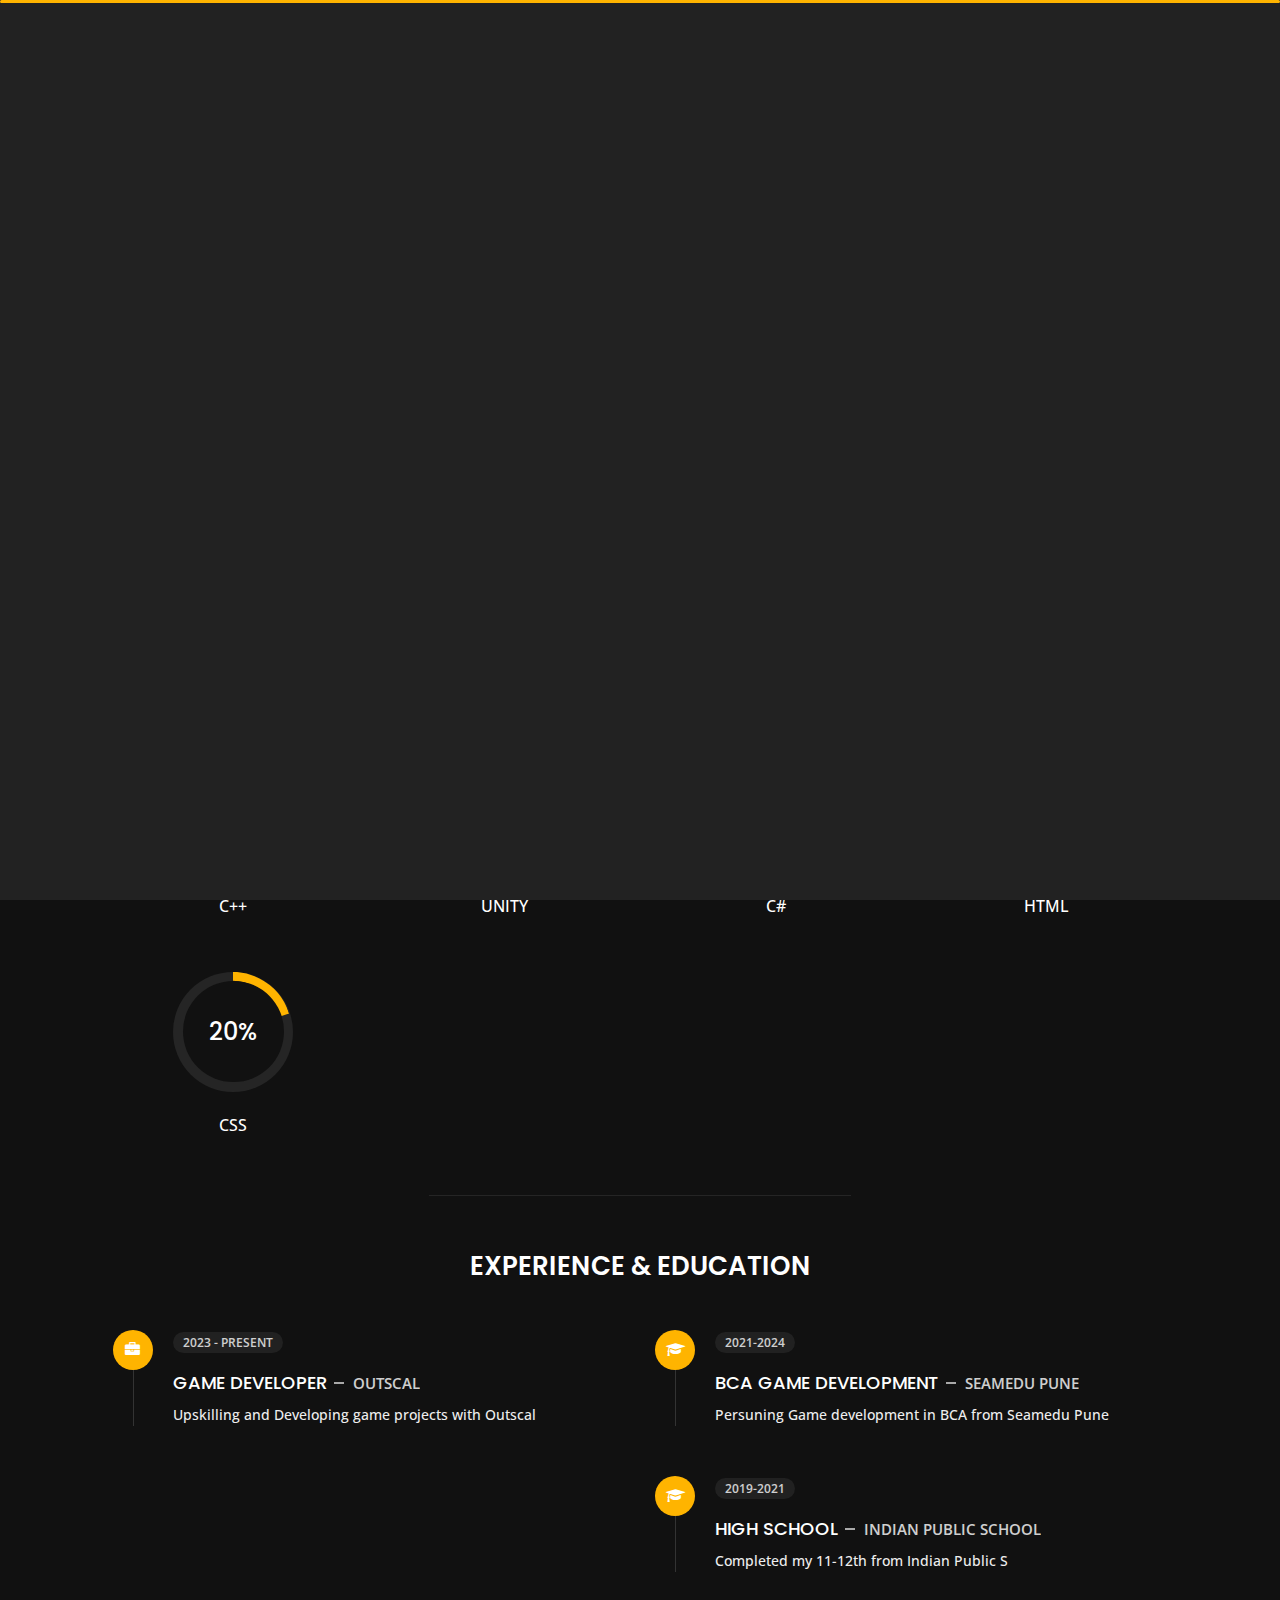
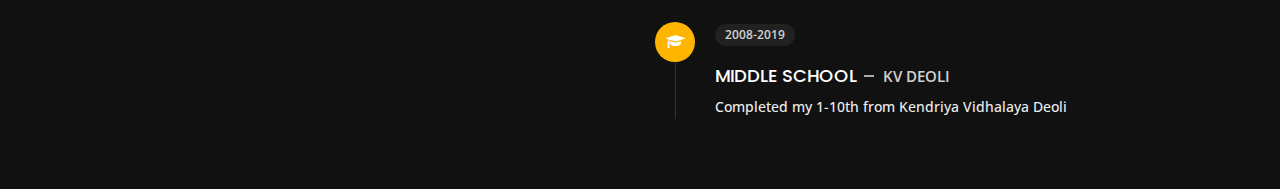
==== about.html @ 2e9906b5 "push" ====
<!DOCTYPE html>
<html lang="en">


<!-- Mirrored from slimhamdi.net/tunis/dark/about.html by HTTrack Website Copier/3.x [XR&CO'2014], Fri, 19 Jan 2024 15:26:03 GMT -->
<head>
    <meta charset="utf-8">
    <title>About - Dev Maheshwari Personal Portfolio</title>
    <meta name="viewport" content="width=device-width, initial-scale=1">

    <!-- Template Google Fonts -->
    <link href="https://fonts.googleapis.com/css?family=Poppins:400,400i,500,500i,600,600i,700,700i,800,800i,900,900i" rel="stylesheet">
    <link href="https://fonts.googleapis.com/css?family=Open+Sans:300,400,400i,600,600i,700" rel="stylesheet">

    <!-- Template CSS Files -->
    <link href="css/bootstrap.min.css" rel="stylesheet">
    <link href="css/preloader.min.css" rel="stylesheet">
    <link href="css/circle.css" rel="stylesheet">
    <link href="css/font-awesome.min.css" rel="stylesheet">
    <link href="css/fm.revealator.jquery.min.css" rel="stylesheet">
    <link href="css/style.css" rel="stylesheet">

    <!-- CSS Skin File -->
    <link href="css/skins/yellow.css" rel="stylesheet">

    <!-- Live Style Switcher - demo only -->
    <link rel="alternate stylesheet" type="text/css" title="blue" href="css/skins/blue.css" />
    <link rel="alternate stylesheet" type="text/css" title="green" href="css/skins/green.css" />
    <link rel="alternate stylesheet" type="text/css" title="yellow" href="css/skins/yellow.css" />
    <link rel="alternate stylesheet" type="text/css" title="blueviolet" href="css/skins/blueviolet.css" />
    <link rel="alternate stylesheet" type="text/css" title="goldenrod" href="css/skins/goldenrod.css" />
    <link rel="alternate stylesheet" type="text/css" title="magenta" href="css/skins/magenta.css" />
    <link rel="alternate stylesheet" type="text/css" title="orange" href="css/skins/orange.css" />
    <link rel="alternate stylesheet" type="text/css" title="purple" href="css/skins/purple.css" />
    <link rel="alternate stylesheet" type="text/css" title="red" href="css/skins/red.css" />
    <link rel="alternate stylesheet" type="text/css" title="yellowgreen" href="css/skins/yellowgreen.css" />
    <link rel="stylesheet" type="text/css" href="css/styleswitcher.css" />

    <!-- Modernizr JS File -->
    <script src="js/modernizr.custom.js"></script>
</head>

<body class="about">
<!-- Live Style Switcher Starts - demo only -->
<!-- <div id="switcher" class="">
    <div class="content-switcher">
        <h4>STYLE SWITCHER</h4>
        <ul>
            <li>
                <a href="#" onclick="setActiveStyleSheet('purple');" title="purple" class="color"><img src="img/styleswitcher/purple.png" alt="purple"/></a>
            </li>
            <li>
                <a href="#" onclick="setActiveStyleSheet('red');" title="red" class="color"><img src="img/styleswitcher/red.png" alt="red"/></a>
            </li>
            <li>
                <a href="#" onclick="setActiveStyleSheet('blueviolet');" title="blueviolet" class="color"><img src="img/styleswitcher/blueviolet.png" alt="blueviolet"/></a>
            </li>
            <li>
                <a href="#" onclick="setActiveStyleSheet('blue');" title="blue" class="color"><img src="img/styleswitcher/blue.png" alt="blue"/></a>
            </li>
            <li>
                <a href="#" onclick="setActiveStyleSheet('goldenrod');" title="goldenrod" class="color"><img src="img/styleswitcher/goldenrod.png" alt="goldenrod"/></a>
            </li>
            <li>
                <a href="#" onclick="setActiveStyleSheet('magenta');" title="magenta" class="color"><img src="img/styleswitcher/magenta.png" alt="magenta"/></a>
            </li>
            <li>
                <a href="#" onclick="setActiveStyleSheet('yellowgreen');" title="yellowgreen" class="color"><img src="img/styleswitcher/yellowgreen.png" alt="yellowgreen"/></a>
            </li>
            <li>
                <a href="#" onclick="setActiveStyleSheet('orange');" title="orange" class="color"><img src="img/styleswitcher/orange.png" alt="orange"/></a>
            </li>
            <li>
                <a href="#" onclick="setActiveStyleSheet('green');" title="green" class="color"><img src="img/styleswitcher/green.png" alt="green"/></a>
            </li>
            <li>
                <a href="#" onclick="setActiveStyleSheet('yellow');" title="yellow" class="color"><img src="img/styleswitcher/yellow.png" alt="yellow"/></a>
            </li>
        </ul>

        <a href="https://themeforest.net/item/tunis-personal-portfolio/26761598?irgwc=1&amp;clickid=UBs0rDX6YxyJWfewUx0Mo3E1UkiwozXD10XATw0&amp;iradid=275988&amp;irpid=1327395&amp;iradtype=ONLINE_TRACKING_LINK&amp;irmptype=mediapartner&amp;mp_value1=&amp;utm_campaign=af_impact_radius_1327395&amp;utm_medium=affiliate&amp;utm_source=impact_radius" class="waves-effect waves-light font-weight-700 purchase"><i class="fa fa-shopping-cart"></i> Purchase</a>
        <div id="hideSwitcher">&times;</div>
    </div>
</div> -->
<!-- <div id="showSwitcher" class="styleSecondColor"><i class="fa fa-cog fa-spin"></i></div> -->
<!-- Live Style Switcher Ends - demo only -->
<!-- Header Starts -->
<header class="header" id="navbar-collapse-toggle">
    <!-- Fixed Navigation Starts -->
    <ul class="icon-menu d-none d-lg-block revealator-slideup revealator-once revealator-delay1">
        <li class="icon-box">
            <i class="fa fa-home"></i>
            <a href="index.html">
                <h2>Home</h2>
            </a>
        </li>
        <li class="icon-box active">
            <i class="fa fa-user"></i>
            <a href="about.html">
                <h2>About</h2>
            </a>
        </li>
        <li class="icon-box">
            <i class="fa fa-briefcase"></i>
            <a href="portfolio.html">
                <h2>Portfolio</h2>
            </a>
        </li>
        <li class="icon-box">
            <i class="fa fa-envelope-open"></i>
            <a href="contact.html">
                <h2>Contact</h2>
            </a>
        </li>
    </ul>
    <!-- Fixed Navigation Ends -->
    <!-- Mobile Menu Starts -->
    <nav role="navigation" class="d-block d-lg-none">
        <div id="menuToggle">
            <input type="checkbox" />
            <span></span>
            <span></span>
            <span></span>
            <ul class="list-unstyled" id="menu">
                <li><a href="index.html"><i class="fa fa-home"></i><span>Home</span></a></li>
                <li class="active"><a href="about.html"><i class="fa fa-user"></i><span>About</span></a></li>
                <li><a href="portfolio.html"><i class="fa fa-folder-open"></i><span>Portfolio</span></a></li>
                <li><a href="contact.html"><i class="fa fa-envelope-open"></i><span>Contact</span></a></li>
                <li><a href="blog.html"><i class="fa fa-comments"></i><span>Blog</span></a></li>
            </ul>
        </div>
    </nav>
    <!-- Mobile Menu Ends -->
</header>
<!-- Header Ends -->
<!-- Page Title Starts -->
<section class="title-section text-left text-sm-center revealator-slideup revealator-once revealator-delay1">
    <h1>ABOUT <span>ME</span></h1>
    <span class="title-bg">Resume</span>
</section>
<!-- Page Title Ends -->
<!-- Main Content Starts -->
<section class="main-content revealator-slideup revealator-once revealator-delay1">
    <div class="container">
        <div class="row">
            <!-- Personal Info Starts -->
            <div class="col-12 col-lg-5 col-xl-6">
                <div class="row">
                    <div class="col-12">
                        <h3 class="text-uppercase custom-title mb-0 ft-wt-600">personal infos</h3>
                    </div>
                    <!-- <div class="col-12 d-block d-sm-none"> -->
                        <!-- <img src="img/Photo_CV (2).jpg" class="img-fluid main-img-mobile" alt="my picture" /> -->
                    <!-- </div> -->
                    <div class="col-6">
                        <ul class="about-list list-unstyled open-sans-font">
                            <li> <span class="title">first name :</span> <span class="value d-block d-sm-inline-block d-lg-block d-xl-inline-block">Dev</span> </li>
                            <li> <span class="title">last name :</span> <span class="value d-block d-sm-inline-block d-lg-block d-xl-inline-block">Maheshwari</span> </li>
                            <li> <span class="title">Nationality :</span> <span class="value d-block d-sm-inline-block d-lg-block d-xl-inline-block">Indian</span> </li>
                            <li> <span class="title">Freelance :</span> <span class="value d-block d-sm-inline-block d-lg-block d-xl-inline-block">Available</span> </li>
                        </ul>
                    </div>
                    <div class="col-6">
                        <ul class="about-list list-unstyled open-sans-font">
                            <li> <span class="title">phone :</span> <span class="value d-block d-sm-inline-block d-lg-block d-xl-inline-block">+91-9079902906</span> </li>
                            <li> <span class="title">Email :</span> <span class="value d-block d-sm-inline-block d-lg-block d-xl-inline-block" style= " white-space: nowrap;">Devmaheswari2017@gmail.com</a></span> </li>
                            <li> <span class="title">Linkedin :</span> <span class="value d-block d-sm-inline-block d-lg-block d-xl-inline-block"><a href="https://www.linkedin.com/in/dev-maheshwari-811961173/" style="color: white;">DevMaheshwari</a></span> </li>
                            <li> <span class="title">langages :</span> <span class="value d-block d-sm-inline-block d-lg-block d-xl-inline-block">Hindi, English</span> </li>
                        </ul>
                    </div>
                    <div class="col-12 mt-3">
                        <a class="button" href="img/projects/CV/Bhupendra Maheshwari_Resume_ 2024.pdf" download="Dev_Maheshwari_CV.pdf">
                            <span class="button-text">Download CV</span>
                            <span class="button-icon fa fa-download"></span>
                        </a>
                    </div>
                </div>
            </div>
            <!-- Personal Info Ends -->
            <!-- Boxes Starts -->
            <div class="col-12 col-lg-7 col-xl-6 mt-5 mt-lg-0">
                <div class="row">
                    <!-- <div class="col-6">
                        <div class="box-stats with-margin">
                            <h3 class="poppins-font position-relative">1</h3>
                            <p class="open-sans-font m-0 position-relative text-uppercase">years of <span class="d-block">experience</span></p>
                        </div>
                    </div> --> 
                    <div class="col-6">
                        <div class="box-stats with-margin">
                            <h3 class="poppins-font position-relative">7</h3>
                            <p class="open-sans-font m-0 position-relative text-uppercase">completed <span class="d-block">projects</span></p>
                        </div>
                    </div>
                </div>
            </div>
            <!-- Boxes Ends -->
        </div>
        <hr class="separator">
        <!-- Skills Starts -->
        <div class="row">
            <div class="col-12">
                <h3 class="text-uppercase pb-4 pb-sm-5 mb-3 mb-sm-0 text-left text-sm-center custom-title ft-wt-600">My Skills</h3>
            </div>
            <div class="col-6 col-md-3 mb-3 mb-sm-5">
                <div class="c100 p50">
                    <span>50%</span>
                    <div class="slice">
                        <div class="bar"></div>
                        <div class="fill"></div>
                    </div>
                </div>
                <h6 class="text-uppercase open-sans-font text-center mt-2 mt-sm-4">C++</h6>
            </div>
            <div class="col-6 col-md-3 mb-3 mb-sm-5">
                <div class="c100 p45">
                    <span>45%</span>
                    <div class="slice">
                        <div class="bar"></div>
                        <div class="fill"></div>
                    </div>
                </div>
                <h6 class="text-uppercase open-sans-font text-center mt-2 mt-sm-4">Unity</h6>
            </div>
            <div class="col-6 col-md-3 mb-3 mb-sm-5">
                <div class="c100 p45">
                    <span>45%</span>
                    <div class="slice">
                        <div class="bar"></div>
                        <div class="fill"></div>
                    </div>
                </div>
                <h6 class="text-uppercase open-sans-font text-center mt-2 mt-sm-4">C#</h6>
            </div>
            <div class="col-6 col-md-3 mb-3 mb-sm-5">
                <div class="c100 p25">
                    <span>25%</span>
                    <div class="slice">
                        <div class="bar"></div>
                        <div class="fill"></div>
                    </div>
                </div>
                <h6 class="text-uppercase open-sans-font text-center mt-2 mt-sm-4">HTMl</h6>
            </div>

            <div class="col-6 col-md-3 mb-3 mb-sm-5">
                <div class="c100 p20">
                    <span>20%</span>
                    <div class="slice">
                        <div class="bar"></div>
                        <div class="fill"></div>
                    </div>
                </div>
                <h6 class="text-uppercase open-sans-font text-center mt-2 mt-sm-4">css</h6>
            </div>
        </div>
        <!-- Skills Ends -->
        <hr class="separator mt-1">
        <!-- Experience & Education Starts -->
        <div class="row">
            <div class="col-12">
                <h3 class="text-uppercase pb-5 mb-0 text-left text-sm-center custom-title ft-wt-600">Experience <span>&</span> Education</h3>
            </div>
            <div class="col-lg-6 m-15px-tb">
                <div class="resume-box">
                    <ul>
                        <li>
                            <div class="icon">
                                <i class="fa fa-briefcase"></i>
                            </div>
                            <span class="time open-sans-font text-uppercase">2023 - Present</span>
                            <h5 class="poppins-font text-uppercase">Game Developer<span class="place open-sans-font">Outscal</span></h5>
                            <p class="open-sans-font">Upskilling and Developing game projects with Outscal</p>
                        </li>
                    </ul>
                </div>
            </div>
            <div class="col-lg-6 m-15px-tb">
                <div class="resume-box">
                    <ul>
                        <li>
                            <div class="icon">
                                <i class="fa fa-graduation-cap"></i>
                            </div>
                            <span class="time open-sans-font text-uppercase">2021-2024</span>
                            <h5 class="poppins-font text-uppercase">BCA Game development<span class="place open-sans-font">Seamedu Pune</span></h5>
                            <p class="open-sans-font">Persuning Game development in BCA from Seamedu Pune</p>
                        </li>
                        <li>
                            <div class="icon">
                                <i class="fa fa-graduation-cap"></i>
                            </div>
                            <span class="time open-sans-font text-uppercase">2019-2021</span>
                            <h5 class="poppins-font text-uppercase">High School<span class="place open-sans-font">Indian public School</span></h5>
                            <p class="open-sans-font">Completed my 11-12th from Indian Public S</p>
                        </li>
                        <li>
                            <div class="icon">
                                <i class="fa fa-graduation-cap"></i>
                            </div>
                            <span class="time open-sans-font text-uppercase">2008-2019</span>
                            <h5 class="poppins-font text-uppercase">Middle School<span class="place open-sans-font">KV Deoli</span></h5>
                            <p class="open-sans-font">Completed my 1-10th from Kendriya Vidhalaya Deoli</p>
                        </li>
                    </ul>
                </div>
            </div>
        </div>
        <!-- Experience & Education Ends -->
    </div>
</section>
<!-- Main Content Ends -->

<!-- Template JS Files -->
<script src="js/jquery-3.5.0.min.js"></script>
<script src="js/styleswitcher.js"></script>
<script src="js/preloader.min.js"></script>
<script src="js/fm.revealator.jquery.min.js"></script>
<script src="js/imagesloaded.pkgd.min.js"></script>
<script src="js/masonry.pkgd.min.js"></script>
<script src="js/classie.js"></script>
<script src="js/cbpGridGallery.js"></script>
<script src="js/jquery.hoverdir.js"></script>
<script src="js/popper.min.js"></script>
<script src="js/bootstrap.js"></script>
<script src="js/custom.js"></script>

</body>


<!-- Mirrored from slimhamdi.net/tunis/dark/about.html by HTTrack Website Copier/3.x [XR&CO'2014], Fri, 19 Jan 2024 15:26:03 GMT -->
</html>
---- css/preloader.min.css ----
.preloader{position:fixed;top:0;right:0;bottom:0;left:0;background-color:#111;transform-origin:bottom;z-index:111111}.preloader .black_wall{height:100%;background-color:#222;transform-origin:top;animation:preloader_slide 0.5s ease-in-out 0s 1 normal both}.preloader .loader{width:100%;height:3px;position:absolute;border-radius:2px;top:0;right:0;left:0;margin:auto;background-color:#FFC41F;transform-origin:left;animation:loader_running 3s ease-in-out 1s infinite normal both}.preloader.off{animation:preloader_slide 0.5s ease-in-out 0s 1 reverse both}@keyframes loader_running{0%{transform:scaleX(0);transform-origin:left}49%{transform:scaleX(1);transform-origin:left}50%{transform:scaleX(1);transform-origin:right}100%{transform-origin:right;transform:scaleX(0)}}@keyframes preloader_slide{from{transform:scaleY(0)}to{transform:scaleY(1)}}
---- css/circle.css ----
.rect-auto,
.c100.p51 .slice,
.c100.p52 .slice,
.c100.p53 .slice,
.c100.p54 .slice,
.c100.p55 .slice,
.c100.p56 .slice,
.c100.p57 .slice,
.c100.p58 .slice,
.c100.p59 .slice,
.c100.p60 .slice,
.c100.p61 .slice,
.c100.p62 .slice,
.c100.p63 .slice,
.c100.p64 .slice,
.c100.p65 .slice,
.c100.p66 .slice,
.c100.p67 .slice,
.c100.p68 .slice,
.c100.p69 .slice,
.c100.p70 .slice,
.c100.p71 .slice,
.c100.p72 .slice,
.c100.p73 .slice,
.c100.p74 .slice,
.c100.p75 .slice,
.c100.p76 .slice,
.c100.p77 .slice,
.c100.p78 .slice,
.c100.p79 .slice,
.c100.p80 .slice,
.c100.p81 .slice,
.c100.p82 .slice,
.c100.p83 .slice,
.c100.p84 .slice,
.c100.p85 .slice,
.c100.p86 .slice,
.c100.p87 .slice,
.c100.p88 .slice,
.c100.p89 .slice,
.c100.p90 .slice,
.c100.p91 .slice,
.c100.p92 .slice,
.c100.p93 .slice,
.c100.p94 .slice,
.c100.p95 .slice,
.c100.p96 .slice,
.c100.p97 .slice,
.c100.p98 .slice,
.c100.p99 .slice,
.c100.p100 .slice {
  clip: rect(auto, auto, auto, auto);
}
.pie,
.c100 .bar,
.c100.p51 .fill,
.c100.p52 .fill,
.c100.p53 .fill,
.c100.p54 .fill,
.c100.p55 .fill,
.c100.p56 .fill,
.c100.p57 .fill,
.c100.p58 .fill,
.c100.p59 .fill,
.c100.p60 .fill,
.c100.p61 .fill,
.c100.p62 .fill,
.c100.p63 .fill,
.c100.p64 .fill,
.c100.p65 .fill,
.c100.p66 .fill,
.c100.p67 .fill,
.c100.p68 .fill,
.c100.p69 .fill,
.c100.p70 .fill,
.c100.p71 .fill,
.c100.p72 .fill,
.c100.p73 .fill,
.c100.p74 .fill,
.c100.p75 .fill,
.c100.p76 .fill,
.c100.p77 .fill,
.c100.p78 .fill,
.c100.p79 .fill,
.c100.p80 .fill,
.c100.p81 .fill,
.c100.p82 .fill,
.c100.p83 .fill,
.c100.p84 .fill,
.c100.p85 .fill,
.c100.p86 .fill,
.c100.p87 .fill,
.c100.p88 .fill,
.c100.p89 .fill,
.c100.p90 .fill,
.c100.p91 .fill,
.c100.p92 .fill,
.c100.p93 .fill,
.c100.p94 .fill,
.c100.p95 .fill,
.c100.p96 .fill,
.c100.p97 .fill,
.c100.p98 .fill,
.c100.p99 .fill,
.c100.p100 .fill {
  position: absolute;
  border: 0.08em solid #307bbb;
  width: 0.84em;
  height: 0.84em;
  clip: rect(0em, 0.5em, 1em, 0em);
  border-radius: 50%;
  -webkit-transform: rotate(0deg);
  -moz-transform: rotate(0deg);
  -ms-transform: rotate(0deg);
  -o-transform: rotate(0deg);
  transform: rotate(0deg);
}
.pie-fill,
.c100.p51 .bar:after,
.c100.p51 .fill,
.c100.p52 .bar:after,
.c100.p52 .fill,
.c100.p53 .bar:after,
.c100.p53 .fill,
.c100.p54 .bar:after,
.c100.p54 .fill,
.c100.p55 .bar:after,
.c100.p55 .fill,
.c100.p56 .bar:after,
.c100.p56 .fill,
.c100.p57 .bar:after,
.c100.p57 .fill,
.c100.p58 .bar:after,
.c100.p58 .fill,
.c100.p59 .bar:after,
.c100.p59 .fill,
.c100.p60 .bar:after,
.c100.p60 .fill,
.c100.p61 .bar:after,
.c100.p61 .fill,
.c100.p62 .bar:after,
.c100.p62 .fill,
.c100.p63 .bar:after,
.c100.p63 .fill,
.c100.p64 .bar:after,
.c100.p64 .fill,
.c100.p65 .bar:after,
.c100.p65 .fill,
.c100.p66 .bar:after,
.c100.p66 .fill,
.c100.p67 .bar:after,
.c100.p67 .fill,
.c100.p68 .bar:after,
.c100.p68 .fill,
.c100.p69 .bar:after,
.c100.p69 .fill,
.c100.p70 .bar:after,
.c100.p70 .fill,
.c100.p71 .bar:after,
.c100.p71 .fill,
.c100.p72 .bar:after,
.c100.p72 .fill,
.c100.p73 .bar:after,
.c100.p73 .fill,
.c100.p74 .bar:after,
.c100.p74 .fill,
.c100.p75 .bar:after,
.c100.p75 .fill,
.c100.p76 .bar:after,
.c100.p76 .fill,
.c100.p77 .bar:after,
.c100.p77 .fill,
.c100.p78 .bar:after,
.c100.p78 .fill,
.c100.p79 .bar:after,
.c100.p79 .fill,
.c100.p80 .bar:after,
.c100.p80 .fill,
.c100.p81 .bar:after,
.c100.p81 .fill,
.c100.p82 .bar:after,
.c100.p82 .fill,
.c100.p83 .bar:after,
.c100.p83 .fill,
.c100.p84 .bar:after,
.c100.p84 .fill,
.c100.p85 .bar:after,
.c100.p85 .fill,
.c100.p86 .bar:after,
.c100.p86 .fill,
.c100.p87 .bar:after,
.c100.p87 .fill,
.c100.p88 .bar:after,
.c100.p88 .fill,
.c100.p89 .bar:after,
.c100.p89 .fill,
.c100.p90 .bar:after,
.c100.p90 .fill,
.c100.p91 .bar:after,
.c100.p91 .fill,
.c100.p92 .bar:after,
.c100.p92 .fill,
.c100.p93 .bar:after,
.c100.p93 .fill,
.c100.p94 .bar:after,
.c100.p94 .fill,
.c100.p95 .bar:after,
.c100.p95 .fill,
.c100.p96 .bar:after,
.c100.p96 .fill,
.c100.p97 .bar:after,
.c100.p97 .fill,
.c100.p98 .bar:after,
.c100.p98 .fill,
.c100.p99 .bar:after,
.c100.p99 .fill,
.c100.p100 .bar:after,
.c100.p100 .fill {
  -webkit-transform: rotate(180deg);
  -moz-transform: rotate(180deg);
  -ms-transform: rotate(180deg);
  -o-transform: rotate(180deg);
  transform: rotate(180deg);
}
.c100 {
  position: relative;
  font-size: 120px;
  width: 1em;
  height: 1em;
  border-radius: 50%;
  float: left;
  margin: 0 0.1em 0.1em 0;
  background-color: #cccccc;
}
.c100 *,
.c100 *:before,
.c100 *:after {
  -webkit-box-sizing: content-box;
  -moz-box-sizing: content-box;
  box-sizing: content-box;
}
.c100.center {
  float: none;
  margin: 0 auto;
}
.c100.big {
  font-size: 240px;
}
.c100.small {
  font-size: 80px;
}
.c100 > span {
  position: absolute;
  width: 100%;
  z-index: 1;
  left: 0;
  top: 0;
  width: 5em;
  line-height: 5em;
  font-size: 0.2em;
  color: #cccccc;
  display: block;
  text-align: center;
  white-space: nowrap;
  -webkit-transition-property: all;
  -moz-transition-property: all;
  -o-transition-property: all;
  transition-property: all;
  -webkit-transition-duration: 0.2s;
  -moz-transition-duration: 0.2s;
  -o-transition-duration: 0.2s;
  transition-duration: 0.2s;
  -webkit-transition-timing-function: ease-out;
  -moz-transition-timing-function: ease-out;
  -o-transition-timing-function: ease-out;
  transition-timing-function: ease-out;
}
.c100:after {
  position: absolute;
  top: 0.08em;
  left: 0.08em;
  display: block;
  content: " ";
  border-radius: 50%;
  background-color: #f5f5f5;
  width: 0.84em;
  height: 0.84em;
  -webkit-transition-property: all;
  -moz-transition-property: all;
  -o-transition-property: all;
  transition-property: all;
  -webkit-transition-duration: 0.2s;
  -moz-transition-duration: 0.2s;
  -o-transition-duration: 0.2s;
  transition-duration: 0.2s;
  -webkit-transition-timing-function: ease-in;
  -moz-transition-timing-function: ease-in;
  -o-transition-timing-function: ease-in;
  transition-timing-function: ease-in;
}
.c100 .slice {
  position: absolute;
  width: 1em;
  height: 1em;
  clip: rect(0em, 1em, 1em, 0.5em);
}
.c100.p1 .bar {
  -webkit-transform: rotate(3.6deg);
  -moz-transform: rotate(3.6deg);
  -ms-transform: rotate(3.6deg);
  -o-transform: rotate(3.6deg);
  transform: rotate(3.6deg);
}
.c100.p2 .bar {
  -webkit-transform: rotate(7.2deg);
  -moz-transform: rotate(7.2deg);
  -ms-transform: rotate(7.2deg);
  -o-transform: rotate(7.2deg);
  transform: rotate(7.2deg);
}
.c100.p3 .bar {
  -webkit-transform: rotate(10.8deg);
  -moz-transform: rotate(10.8deg);
  -ms-transform: rotate(10.8deg);
  -o-transform: rotate(10.8deg);
  transform: rotate(10.8deg);
}
.c100.p4 .bar {
  -webkit-transform: rotate(14.4deg);
  -moz-transform: rotate(14.4deg);
  -ms-transform: rotate(14.4deg);
  -o-transform: rotate(14.4deg);
  transform: rotate(14.4deg);
}
.c100.p5 .bar {
  -webkit-transform: rotate(18deg);
  -moz-transform: rotate(18deg);
  -ms-transform: rotate(18deg);
  -o-transform: rotate(18deg);
  transform: rotate(18deg);
}
.c100.p6 .bar {
  -webkit-transform: rotate(21.6deg);
  -moz-transform: rotate(21.6deg);
  -ms-transform: rotate(21.6deg);
  -o-transform: rotate(21.6deg);
  transform: rotate(21.6deg);
}
.c100.p7 .bar {
  -webkit-transform: rotate(25.2deg);
  -moz-transform: rotate(25.2deg);
  -ms-transform: rotate(25.2deg);
  -o-transform: rotate(25.2deg);
  transform: rotate(25.2deg);
}
.c100.p8 .bar {
  -webkit-transform: rotate(28.8deg);
  -moz-transform: rotate(28.8deg);
  -ms-transform: rotate(28.8deg);
  -o-transform: rotate(28.8deg);
  transform: rotate(28.8deg);
}
.c100.p9 .bar {
  -webkit-transform: rotate(32.4deg);
  -moz-transform: rotate(32.4deg);
  -ms-transform: rotate(32.4deg);
  -o-transform: rotate(32.4deg);
  transform: rotate(32.4deg);
}
.c100.p10 .bar {
  -webkit-transform: rotate(36deg);
  -moz-transform: rotate(36deg);
  -ms-transform: rotate(36deg);
  -o-transform: rotate(36deg);
  transform: rotate(36deg);
}
.c100.p11 .bar {
  -webkit-transform: rotate(39.6deg);
  -moz-transform: rotate(39.6deg);
  -ms-transform: rotate(39.6deg);
  -o-transform: rotate(39.6deg);
  transform: rotate(39.6deg);
}
.c100.p12 .bar {
  -webkit-transform: rotate(43.2deg);
  -moz-transform: rotate(43.2deg);
  -ms-transform: rotate(43.2deg);
  -o-transform: rotate(43.2deg);
  transform: rotate(43.2deg);
}
.c100.p13 .bar {
  -webkit-transform: rotate(46.800000000000004deg);
  -moz-transform: rotate(46.800000000000004deg);
  -ms-transform: rotate(46.800000000000004deg);
  -o-transform: rotate(46.800000000000004deg);
  transform: rotate(46.800000000000004deg);
}
.c100.p14 .bar {
  -webkit-transform: rotate(50.4deg);
  -moz-transform: rotate(50.4deg);
  -ms-transform: rotate(50.4deg);
  -o-transform: rotate(50.4deg);
  transform: rotate(50.4deg);
}
.c100.p15 .bar {
  -webkit-transform: rotate(54deg);
  -moz-transform: rotate(54deg);
  -ms-transform: rotate(54deg);
  -o-transform: rotate(54deg);
  transform: rotate(54deg);
}
.c100.p16 .bar {
  -webkit-transform: rotate(57.6deg);
  -moz-transform: rotate(57.6deg);
  -ms-transform: rotate(57.6deg);
  -o-transform: rotate(57.6deg);
  transform: rotate(57.6deg);
}
.c100.p17 .bar {
  -webkit-transform: rotate(61.2deg);
  -moz-transform: rotate(61.2deg);
  -ms-transform: rotate(61.2deg);
  -o-transform: rotate(61.2deg);
  transform: rotate(61.2deg);
}
.c100.p18 .bar {
  -webkit-transform: rotate(64.8deg);
  -moz-transform: rotate(64.8deg);
  -ms-transform: rotate(64.8deg);
  -o-transform: rotate(64.8deg);
  transform: rotate(64.8deg);
}
.c100.p19 .bar {
  -webkit-transform: rotate(68.4deg);
  -moz-transform: rotate(68.4deg);
  -ms-transform: rotate(68.4deg);
  -o-transform: rotate(68.4deg);
  transform: rotate(68.4deg);
}
.c100.p20 .bar {
  -webkit-transform: rotate(72deg);
  -moz-transform: rotate(72deg);
  -ms-transform: rotate(72deg);
  -o-transform: rotate(72deg);
  transform: rotate(72deg);
}
.c100.p21 .bar {
  -webkit-transform: rotate(75.60000000000001deg);
  -moz-transform: rotate(75.60000000000001deg);
  -ms-transform: rotate(75.60000000000001deg);
  -o-transform: rotate(75.60000000000001deg);
  transform: rotate(75.60000000000001deg);
}
.c100.p22 .bar {
  -webkit-transform: rotate(79.2deg);
  -moz-transform: rotate(79.2deg);
  -ms-transform: rotate(79.2deg);
  -o-transform: rotate(79.2deg);
  transform: rotate(79.2deg);
}
.c100.p23 .bar {
  -webkit-transform: rotate(82.8deg);
  -moz-transform: rotate(82.8deg);
  -ms-transform: rotate(82.8deg);
  -o-transform: rotate(82.8deg);
  transform: rotate(82.8deg);
}
.c100.p24 .bar {
  -webkit-transform: rotate(86.4deg);
  -moz-transform: rotate(86.4deg);
  -ms-transform: rotate(86.4deg);
  -o-transform: rotate(86.4deg);
  transform: rotate(86.4deg);
}
.c100.p25 .bar {
  -webkit-transform: rotate(90deg);
  -moz-transform: rotate(90deg);
  -ms-transform: rotate(90deg);
  -o-transform: rotate(90deg);
  transform: rotate(90deg);
}
.c100.p26 .bar {
  -webkit-transform: rotate(93.60000000000001deg);
  -moz-transform: rotate(93.60000000000001deg);
  -ms-transform: rotate(93.60000000000001deg);
  -o-transform: rotate(93.60000000000001deg);
  transform: rotate(93.60000000000001deg);
}
.c100.p27 .bar {
  -webkit-transform: rotate(97.2deg);
  -moz-transform: rotate(97.2deg);
  -ms-transform: rotate(97.2deg);
  -o-transform: rotate(97.2deg);
  transform: rotate(97.2deg);
}
.c100.p28 .bar {
  -webkit-transform: rotate(100.8deg);
  -moz-transform: rotate(100.8deg);
  -ms-transform: rotate(100.8deg);
  -o-transform: rotate(100.8deg);
  transform: rotate(100.8deg);
}
.c100.p29 .bar {
  -webkit-transform: rotate(104.4deg);
  -moz-transform: rotate(104.4deg);
  -ms-transform: rotate(104.4deg);
  -o-transform: rotate(104.4deg);
  transform: rotate(104.4deg);
}
.c100.p30 .bar {
  -webkit-transform: rotate(108deg);
  -moz-transform: rotate(108deg);
  -ms-transform: rotate(108deg);
  -o-transform: rotate(108deg);
  transform: rotate(108deg);
}
.c100.p31 .bar {
  -webkit-transform: rotate(111.60000000000001deg);
  -moz-transform: rotate(111.60000000000001deg);
  -ms-transform: rotate(111.60000000000001deg);
  -o-transform: rotate(111.60000000000001deg);
  transform: rotate(111.60000000000001deg);
}
.c100.p32 .bar {
  -webkit-transform: rotate(115.2deg);
  -moz-transform: rotate(115.2deg);
  -ms-transform: rotate(115.2deg);
  -o-transform: rotate(115.2deg);
  transform: rotate(115.2deg);
}
.c100.p33 .bar {
  -webkit-transform: rotate(118.8deg);
  -moz-transform: rotate(118.8deg);
  -ms-transform: rotate(118.8deg);
  -o-transform: rotate(118.8deg);
  transform: rotate(118.8deg);
}
.c100.p34 .bar {
  -webkit-transform: rotate(122.4deg);
  -moz-transform: rotate(122.4deg);
  -ms-transform: rotate(122.4deg);
  -o-transform: rotate(122.4deg);
  transform: rotate(122.4deg);
}
.c100.p35 .bar {
  -webkit-transform: rotate(126deg);
  -moz-transform: rotate(126deg);
  -ms-transform: rotate(126deg);
  -o-transform: rotate(126deg);
  transform: rotate(126deg);
}
.c100.p36 .bar {
  -webkit-transform: rotate(129.6deg);
  -moz-transform: rotate(129.6deg);
  -ms-transform: rotate(129.6deg);
  -o-transform: rotate(129.6deg);
  transform: rotate(129.6deg);
}
.c100.p37 .bar {
  -webkit-transform: rotate(133.20000000000002deg);
  -moz-transform: rotate(133.20000000000002deg);
  -ms-transform: rotate(133.20000000000002deg);
  -o-transform: rotate(133.20000000000002deg);
  transform: rotate(133.20000000000002deg);
}
.c100.p38 .bar {
  -webkit-transform: rotate(136.8deg);
  -moz-transform: rotate(136.8deg);
  -ms-transform: rotate(136.8deg);
  -o-transform: rotate(136.8deg);
  transform: rotate(136.8deg);
}
.c100.p39 .bar {
  -webkit-transform: rotate(140.4deg);
  -moz-transform: rotate(140.4deg);
  -ms-transform: rotate(140.4deg);
  -o-transform: rotate(140.4deg);
  transform: rotate(140.4deg);
}
.c100.p40 .bar {
  -webkit-transform: rotate(144deg);
  -moz-transform: rotate(144deg);
  -ms-transform: rotate(144deg);
  -o-transform: rotate(144deg);
  transform: rotate(144deg);
}
.c100.p41 .bar {
  -webkit-transform: rotate(147.6deg);
  -moz-transform: rotate(147.6deg);
  -ms-transform: rotate(147.6deg);
  -o-transform: rotate(147.6deg);
  transform: rotate(147.6deg);
}
.c100.p42 .bar {
  -webkit-transform: rotate(151.20000000000002deg);
  -moz-transform: rotate(151.20000000000002deg);
  -ms-transform: rotate(151.20000000000002deg);
  -o-transform: rotate(151.20000000000002deg);
  transform: rotate(151.20000000000002deg);
}
.c100.p43 .bar {
  -webkit-transform: rotate(154.8deg);
  -moz-transform: rotate(154.8deg);
  -ms-transform: rotate(154.8deg);
  -o-transform: rotate(154.8deg);
  transform: rotate(154.8deg);
}
.c100.p44 .bar {
  -webkit-transform: rotate(158.4deg);
  -moz-transform: rotate(158.4deg);
  -ms-transform: rotate(158.4deg);
  -o-transform: rotate(158.4deg);
  transform: rotate(158.4deg);
}
.c100.p45 .bar {
  -webkit-transform: rotate(162deg);
  -moz-transform: rotate(162deg);
  -ms-transform: rotate(162deg);
  -o-transform: rotate(162deg);
  transform: rotate(162deg);
}
.c100.p46 .bar {
  -webkit-transform: rotate(165.6deg);
  -moz-transform: rotate(165.6deg);
  -ms-transform: rotate(165.6deg);
  -o-transform: rotate(165.6deg);
  transform: rotate(165.6deg);
}
.c100.p47 .bar {
  -webkit-transform: rotate(169.20000000000002deg);
  -moz-transform: rotate(169.20000000000002deg);
  -ms-transform: rotate(169.20000000000002deg);
  -o-transform: rotate(169.20000000000002deg);
  transform: rotate(169.20000000000002deg);
}
.c100.p48 .bar {
  -webkit-transform: rotate(172.8deg);
  -moz-transform: rotate(172.8deg);
  -ms-transform: rotate(172.8deg);
  -o-transform: rotate(172.8deg);
  transform: rotate(172.8deg);
}
.c100.p49 .bar {
  -webkit-transform: rotate(176.4deg);
  -moz-transform: rotate(176.4deg);
  -ms-transform: rotate(176.4deg);
  -o-transform: rotate(176.4deg);
  transform: rotate(176.4deg);
}
.c100.p50 .bar {
  -webkit-transform: rotate(180deg);
  -moz-transform: rotate(180deg);
  -ms-transform: rotate(180deg);
  -o-transform: rotate(180deg);
  transform: rotate(180deg);
}
.c100.p51 .bar {
  -webkit-transform: rotate(183.6deg);
  -moz-transform: rotate(183.6deg);
  -ms-transform: rotate(183.6deg);
  -o-transform: rotate(183.6deg);
  transform: rotate(183.6deg);
}
.c100.p52 .bar {
  -webkit-transform: rotate(187.20000000000002deg);
  -moz-transform: rotate(187.20000000000002deg);
  -ms-transform: rotate(187.20000000000002deg);
  -o-transform: rotate(187.20000000000002deg);
  transform: rotate(187.20000000000002deg);
}
.c100.p53 .bar {
  -webkit-transform: rotate(190.8deg);
  -moz-transform: rotate(190.8deg);
  -ms-transform: rotate(190.8deg);
  -o-transform: rotate(190.8deg);
  transform: rotate(190.8deg);
}
.c100.p54 .bar {
  -webkit-transform: rotate(194.4deg);
  -moz-transform: rotate(194.4deg);
  -ms-transform: rotate(194.4deg);
  -o-transform: rotate(194.4deg);
  transform: rotate(194.4deg);
}
.c100.p55 .bar {
  -webkit-transform: rotate(198deg);
  -moz-transform: rotate(198deg);
  -ms-transform: rotate(198deg);
  -o-transform: rotate(198deg);
  transform: rotate(198deg);
}
.c100.p56 .bar {
  -webkit-transform: rotate(201.6deg);
  -moz-transform: rotate(201.6deg);
  -ms-transform: rotate(201.6deg);
  -o-transform: rotate(201.6deg);
  transform: rotate(201.6deg);
}
.c100.p57 .bar {
  -webkit-transform: rotate(205.20000000000002deg);
  -moz-transform: rotate(205.20000000000002deg);
  -ms-transform: rotate(205.20000000000002deg);
  -o-transform: rotate(205.20000000000002deg);
  transform: rotate(205.20000000000002deg);
}
.c100.p58 .bar {
  -webkit-transform: rotate(208.8deg);
  -moz-transform: rotate(208.8deg);
  -ms-transform: rotate(208.8deg);
  -o-transform: rotate(208.8deg);
  transform: rotate(208.8deg);
}
.c100.p59 .bar {
  -webkit-transform: rotate(212.4deg);
  -moz-transform: rotate(212.4deg);
  -ms-transform: rotate(212.4deg);
  -o-transform: rotate(212.4deg);
  transform: rotate(212.4deg);
}
.c100.p60 .bar {
  -webkit-transform: rotate(216deg);
  -moz-transform: rotate(216deg);
  -ms-transform: rotate(216deg);
  -o-transform: rotate(216deg);
  transform: rotate(216deg);
}
.c100.p61 .bar {
  -webkit-transform: rotate(219.6deg);
  -moz-transform: rotate(219.6deg);
  -ms-transform: rotate(219.6deg);
  -o-transform: rotate(219.6deg);
  transform: rotate(219.6deg);
}
.c100.p62 .bar {
  -webkit-transform: rotate(223.20000000000002deg);
  -moz-transform: rotate(223.20000000000002deg);
  -ms-transform: rotate(223.20000000000002deg);
  -o-transform: rotate(223.20000000000002deg);
  transform: rotate(223.20000000000002deg);
}
.c100.p63 .bar {
  -webkit-transform: rotate(226.8deg);
  -moz-transform: rotate(226.8deg);
  -ms-transform: rotate(226.8deg);
  -o-transform: rotate(226.8deg);
  transform: rotate(226.8deg);
}
.c100.p64 .bar {
  -webkit-transform: rotate(230.4deg);
  -moz-transform: rotate(230.4deg);
  -ms-transform: rotate(230.4deg);
  -o-transform: rotate(230.4deg);
  transform: rotate(230.4deg);
}
.c100.p65 .bar {
  -webkit-transform: rotate(234deg);
  -moz-transform: rotate(234deg);
  -ms-transform: rotate(234deg);
  -o-transform: rotate(234deg);
  transform: rotate(234deg);
}
.c100.p66 .bar {
  -webkit-transform: rotate(237.6deg);
  -moz-transform: rotate(237.6deg);
  -ms-transform: rotate(237.6deg);
  -o-transform: rotate(237.6deg);
  transform: rotate(237.6deg);
}
.c100.p67 .bar {
  -webkit-transform: rotate(241.20000000000002deg);
  -moz-transform: rotate(241.20000000000002deg);
  -ms-transform: rotate(241.20000000000002deg);
  -o-transform: rotate(241.20000000000002deg);
  transform: rotate(241.20000000000002deg);
}
.c100.p68 .bar {
  -webkit-transform: rotate(244.8deg);
  -moz-transform: rotate(244.8deg);
  -ms-transform: rotate(244.8deg);
  -o-transform: rotate(244.8deg);
  transform: rotate(244.8deg);
}
.c100.p69 .bar {
  -webkit-transform: rotate(248.4deg);
  -moz-transform: rotate(248.4deg);
  -ms-transform: rotate(248.4deg);
  -o-transform: rotate(248.4deg);
  transform: rotate(248.4deg);
}
.c100.p70 .bar {
  -webkit-transform: rotate(252deg);
  -moz-transform: rotate(252deg);
  -ms-transform: rotate(252deg);
  -o-transform: rotate(252deg);
  transform: rotate(252deg);
}
.c100.p71 .bar {
  -webkit-transform: rotate(255.6deg);
  -moz-transform: rotate(255.6deg);
  -ms-transform: rotate(255.6deg);
  -o-transform: rotate(255.6deg);
  transform: rotate(255.6deg);
}
.c100.p72 .bar {
  -webkit-transform: rotate(259.2deg);
  -moz-transform: rotate(259.2deg);
  -ms-transform: rotate(259.2deg);
  -o-transform: rotate(259.2deg);
  transform: rotate(259.2deg);
}
.c100.p73 .bar {
  -webkit-transform: rotate(262.8deg);
  -moz-transform: rotate(262.8deg);
  -ms-transform: rotate(262.8deg);
  -o-transform: rotate(262.8deg);
  transform: rotate(262.8deg);
}
.c100.p74 .bar {
  -webkit-transform: rotate(266.40000000000003deg);
  -moz-transform: rotate(266.40000000000003deg);
  -ms-transform: rotate(266.40000000000003deg);
  -o-transform: rotate(266.40000000000003deg);
  transform: rotate(266.40000000000003deg);
}
.c100.p75 .bar {
  -webkit-transform: rotate(270deg);
  -moz-transform: rotate(270deg);
  -ms-transform: rotate(270deg);
  -o-transform: rotate(270deg);
  transform: rotate(270deg);
}
.c100.p76 .bar {
  -webkit-transform: rotate(273.6deg);
  -moz-transform: rotate(273.6deg);
  -ms-transform: rotate(273.6deg);
  -o-transform: rotate(273.6deg);
  transform: rotate(273.6deg);
}
.c100.p77 .bar {
  -webkit-transform: rotate(277.2deg);
  -moz-transform: rotate(277.2deg);
  -ms-transform: rotate(277.2deg);
  -o-transform: rotate(277.2deg);
  transform: rotate(277.2deg);
}
.c100.p78 .bar {
  -webkit-transform: rotate(280.8deg);
  -moz-transform: rotate(280.8deg);
  -ms-transform: rotate(280.8deg);
  -o-transform: rotate(280.8deg);
  transform: rotate(280.8deg);
}
.c100.p79 .bar {
  -webkit-transform: rotate(284.40000000000003deg);
  -moz-transform: rotate(284.40000000000003deg);
  -ms-transform: rotate(284.40000000000003deg);
  -o-transform: rotate(284.40000000000003deg);
  transform: rotate(284.40000000000003deg);
}
.c100.p80 .bar {
  -webkit-transform: rotate(288deg);
  -moz-transform: rotate(288deg);
  -ms-transform: rotate(288deg);
  -o-transform: rotate(288deg);
  transform: rotate(288deg);
}
.c100.p81 .bar {
  -webkit-transform: rotate(291.6deg);
  -moz-transform: rotate(291.6deg);
  -ms-transform: rotate(291.6deg);
  -o-transform: rotate(291.6deg);
  transform: rotate(291.6deg);
}
.c100.p82 .bar {
  -webkit-transform: rotate(295.2deg);
  -moz-transform: rotate(295.2deg);
  -ms-transform: rotate(295.2deg);
  -o-transform: rotate(295.2deg);
  transform: rotate(295.2deg);
}
.c100.p83 .bar {
  -webkit-transform: rotate(298.8deg);
  -moz-transform: rotate(298.8deg);
  -ms-transform: rotate(298.8deg);
  -o-transform: rotate(298.8deg);
  transform: rotate(298.8deg);
}
.c100.p84 .bar {
  -webkit-transform: rotate(302.40000000000003deg);
  -moz-transform: rotate(302.40000000000003deg);
  -ms-transform: rotate(302.40000000000003deg);
  -o-transform: rotate(302.40000000000003deg);
  transform: rotate(302.40000000000003deg);
}
.c100.p85 .bar {
  -webkit-transform: rotate(306deg);
  -moz-transform: rotate(306deg);
  -ms-transform: rotate(306deg);
  -o-transform: rotate(306deg);
  transform: rotate(306deg);
}
.c100.p86 .bar {
  -webkit-transform: rotate(309.6deg);
  -moz-transform: rotate(309.6deg);
  -ms-transform: rotate(309.6deg);
  -o-transform: rotate(309.6deg);
  transform: rotate(309.6deg);
}
.c100.p87 .bar {
  -webkit-transform: rotate(313.2deg);
  -moz-transform: rotate(313.2deg);
  -ms-transform: rotate(313.2deg);
  -o-transform: rotate(313.2deg);
  transform: rotate(313.2deg);
}
.c100.p88 .bar {
  -webkit-transform: rotate(316.8deg);
  -moz-transform: rotate(316.8deg);
  -ms-transform: rotate(316.8deg);
  -o-transform: rotate(316.8deg);
  transform: rotate(316.8deg);
}
.c100.p89 .bar {
  -webkit-transform: rotate(320.40000000000003deg);
  -moz-transform: rotate(320.40000000000003deg);
  -ms-transform: rotate(320.40000000000003deg);
  -o-transform: rotate(320.40000000000003deg);
  transform: rotate(320.40000000000003deg);
}
.c100.p90 .bar {
  -webkit-transform: rotate(324deg);
  -moz-transform: rotate(324deg);
  -ms-transform: rotate(324deg);
  -o-transform: rotate(324deg);
  transform: rotate(324deg);
}
.c100.p91 .bar {
  -webkit-transform: rotate(327.6deg);
  -moz-transform: rotate(327.6deg);
  -ms-transform: rotate(327.6deg);
  -o-transform: rotate(327.6deg);
  transform: rotate(327.6deg);
}
.c100.p92 .bar {
  -webkit-transform: rotate(331.2deg);
  -moz-transform: rotate(331.2deg);
  -ms-transform: rotate(331.2deg);
  -o-transform: rotate(331.2deg);
  transform: rotate(331.2deg);
}
.c100.p93 .bar {
  -webkit-transform: rotate(334.8deg);
  -moz-transform: rotate(334.8deg);
  -ms-transform: rotate(334.8deg);
  -o-transform: rotate(334.8deg);
  transform: rotate(334.8deg);
}
.c100.p94 .bar {
  -webkit-transform: rotate(338.40000000000003deg);
  -moz-transform: rotate(338.40000000000003deg);
  -ms-transform: rotate(338.40000000000003deg);
  -o-transform: rotate(338.40000000000003deg);
  transform: rotate(338.40000000000003deg);
}
.c100.p95 .bar {
  -webkit-transform: rotate(342deg);
  -moz-transform: rotate(342deg);
  -ms-transform: rotate(342deg);
  -o-transform: rotate(342deg);
  transform: rotate(342deg);
}
.c100.p96 .bar {
  -webkit-transform: rotate(345.6deg);
  -moz-transform: rotate(345.6deg);
  -ms-transform: rotate(345.6deg);
  -o-transform: rotate(345.6deg);
  transform: rotate(345.6deg);
}
.c100.p97 .bar {
  -webkit-transform: rotate(349.2deg);
  -moz-transform: rotate(349.2deg);
  -ms-transform: rotate(349.2deg);
  -o-transform: rotate(349.2deg);
  transform: rotate(349.2deg);
}
.c100.p98 .bar {
  -webkit-transform: rotate(352.8deg);
  -moz-transform: rotate(352.8deg);
  -ms-transform: rotate(352.8deg);
  -o-transform: rotate(352.8deg);
  transform: rotate(352.8deg);
}
.c100.p99 .bar {
  -webkit-transform: rotate(356.40000000000003deg);
  -moz-transform: rotate(356.40000000000003deg);
  -ms-transform: rotate(356.40000000000003deg);
  -o-transform: rotate(356.40000000000003deg);
  transform: rotate(356.40000000000003deg);
}
.c100.p100 .bar {
  -webkit-transform: rotate(360deg);
  -moz-transform: rotate(360deg);
  -ms-transform: rotate(360deg);
  -o-transform: rotate(360deg);
  transform: rotate(360deg);
}
.c100:hover {
  cursor: default;
}

.c100.dark {
  background-color: #777777;
}
.c100.dark .bar,
.c100.dark .fill {
  border-color: #c6ff00 !important;
}
.c100.dark > span {
  color: #777777;
}
.c100.dark:after {
  background-color: #666666;
}
.c100.dark:hover > span {
  color: #c6ff00;
}
.c100.green .bar,
.c100.green .fill {
  border-color: #4db53c !important;
}
.c100.green:hover > span {
  color: #4db53c;
}
.c100.green.dark .bar,
.c100.green.dark .fill {
  border-color: #5fd400 !important;
}
.c100.green.dark:hover > span {
  color: #5fd400;
}
.c100.orange .bar,
.c100.orange .fill {
  border-color: #dd9d22 !important;
}
.c100.orange:hover > span {
  color: #dd9d22;
}
.c100.orange.dark .bar,
.c100.orange.dark .fill {
  border-color: #e08833 !important;
}
.c100.orange.dark:hover > span {
  color: #e08833;
}
---- css/style.css ----
/*
Template Name: Tunis - Personal Portfolio
Author: celtano
Author URI: http://themeforest.net/user/celtano
Description: Tunis - Personal Portfolio
Version: 1.0
*/

/*------------------------------------------------------------------
[Table of contents]
	+ General
	    - Miscellaneous
		- Light Body
		- Buttons
		- Page Title
	+ Header
		- Desktop Navigation
		- Mobile Navigation
	+ Pages
		- Homepage
		+ About
		    - Personal Info List
			- Box Stats
			- Resume
			- Skills
		+ Portfolio
		    - Grid
		    + Slideshow
                - Embedded Videos
                - Carousel
                - Navigation
        + Contact
            - Left Side
            - Contact Form
		+ Blog
            - Latest Posts
            - Pagination
	- Responsive Design Styles
-------------------------------------------------------------------*/

/* [ GENERAL ] */
/*================================================== */

/*** Miscellaneous ***/

html {
  overflow-x: hidden;
  height: 100%;
}

body {
  font-family: 'Poppins', sans-serif;
  font-size: 15px;
  color: #fff;
  font-weight: 500;
  line-height: 1.6;
  position: relative;
  background-size: cover;
  background-position: center;
  height: 100%;
  width: 100%;
  background-color: #111;
}

.poppins-font {
  font-family: 'Poppins', sans-serif;
}

.open-sans-font {
  font-family: 'Open Sans', sans-serif;
}

hr.separator {
  border-top: 1px solid #252525;
  margin: 70px auto 55px;
  max-width: 40%;
}

.ft-wt-600 {
  font-weight: 600;
}

.mb-30 {
  margin-bottom: 30px;
}

.no-transform {
  transform: none !important;
}

.custom-title {
  padding-bottom: 22px;
  font-size: 26px;
}

/*** Light Body ***/

body.light {
  color: #666;
  background-color: #fff;
}

body.home.light .home-details h1 span,
body.light .button .button-text {
  color: #666;
}

body.light .button:hover .button-text {
  color: #fff;
}

body.home.light .home-details h6 {
  color: #777;
}

body.home.light .bg {
  background-image: url(../img/light.jpg);
  background-size: cover;
  background-repeat: no-repeat;
  background-position: top;
  box-shadow: 0 0 7px rgba(0,0,0,.3);
}

body.light .preloader .black_wall {
  background-color: #eee;
}

body.light .preloader {
  background-color: #fff;
}

body.light .title-section h1 {
  color: #666;
}

body.light .title-bg {
  color: rgba(30, 37, 48, 0.07);
}

body.light.about .box-stats {
  border: 1px solid #ddd;
}

body.light.about .c100,
body.light.about .resume-box .time {
  background-color: #eee;
}

body.light.about .resume-box .time,
body.light.about .resume-box p {
  color: #666;
}

body.light.about .resume-box .place:before {
  background-color: #666;
}

body.light.about  .resume-box li:after {
  border-left: 1px solid #ddd;
}

body.light.about .c100 > span {
  color: #666;
}

body.light.about .c100:after {
  background-color: #fff;
}

body.light.portfolio .slideshow figure {
  background-color: #fff;
}

body.light.portfolio .slideshow ul > li:after {
  background: rgba(255,255,255,0.77);
}

body.light.portfolio .slideshow {
  background: rgba(0,0,0,0.7);
}

body.light.contact .contactform input[type=text],
body.light.contact .contactform input[type=email],
body.light.contact .contactform textarea {
  background-color: #fff;
  border: 1px solid #ddd;
  color: #666;
}

body.light.contact  ul.social li a {
  color: #666;
  background: #eee;
}

body.light.contact  ul.social li a:hover {
  color: #fff;
}

/* body.light.blog .post-content {
  background-color: #f2f2f2;
}

body.light.blog .post-content .entry-header h3 a {
  color: #666;
}

body.light.blog .page-link {
  color: #666;
  background-color: #eee;
  border: 1px solid #eee;
}

body.light.blog-post .meta {
  color: #888;
}

body.light.blog .page-item.active .page-link {
  color: #fff;
} */

body.light hr.separator {
  border-top: 1px solid #ddd;
}

@media (min-width: 992px) {
  body.light .header ul.icon-menu li.icon-box {
    background-color: #eee;
  }

  body.light .header ul.icon-menu li.icon-box i {
    color: #666;
  }

  body.light .header ul.icon-menu li.icon-box.active,
  body.light .header ul.icon-menu li.icon-box:hover,
  body.light .header ul.icon-menu li.icon-box.active i,
  body.light .header ul.icon-menu li.icon-box:hover i {
    color: #fff;
  }
}

@media (max-width: 991px) {
/* 
  body.light .main-img-mobile {
    border: 4px solid #eee;
  } */

  body.light #menuToggle {
    border: 1px solid #ddd;
  }

  body.light #menuToggle,
  body.light #menu {
    background: #eee;
  }

  body.light #menuToggle > span,
  body.light #menuToggle input:checked ~ span {
    background: #666;
  }

  body.light #menu li a {
    color: #666;
  }

  body.light #menu li:after {
    background: #ddd;
  }

  body.light.portfolio .slideshow nav {
    background: #eee;
    border-bottom: 1px solid #ddd;
  }

  body.light.portfolio .slideshow nav span img {
    display: none;
  }

  body.light.portfolio .slideshow nav span.nav-next {
    background-image: url("../img/projects/navigation/right-arrow.png");
    background-size: cover;
  }

  body.light.portfolio .slideshow nav span.nav-prev {
    background-image: url("../img/projects/navigation/left-arrow.png");
    background-size: cover;
  }

  body.light.portfolio .slideshow nav span.nav-close {
    background-image: url("../img/projects/navigation/close-button.png");
    background-size: cover;
  }

  body.light.portfolio .slideshow nav span.nav-next,
  body.light.portfolio .slideshow nav span.nav-prev {
    top: 51px;
  }

  body.light.portfolio .slideshow {
    background: #fff;
  }
}

@media (max-width: 576px) {
  body.light .title-section {
    background: #eee;
    border-bottom: 1px solid #ddd;
  }

  body.light #menuToggle {
    border: 0;
  }

  body.light.portfolio .slideshow nav span.nav-next,
  body.light.portfolio .slideshow nav span.nav-prev {
    top: 31px;
  }
}
/*** Buttons ***/
.button {
  overflow: hidden;
  display: inline-block;
  line-height: 1.4;
  border-radius: 35px;
  white-space: nowrap;
  text-overflow: ellipsis;
  text-align: center;
  cursor: pointer;
  vertical-align: middle;
  user-select: none;
  transition: 250ms all ease-in-out;
  text-transform: uppercase;
  text-decoration: none !important;
  position: relative;
  z-index: 1;
  padding: 16px 70px 16px 35px;
  font-size: 15px;
  font-weight: 600;
  color: #fff;
  background-color: transparent;
  outline: none !important;
}

.button .button-text {
  position: relative;
  z-index: 2;
  color: #fff;
  transition: .3s ease-out all;
}

.button:before {
  z-index: -1;
  content: '';
  position: absolute;
  top: 0;
  bottom: 0;
  left: 0;
  right: 0;
  transform: translateX(100%);
  transition: .3s ease-out all;
}

.button:hover .button-text {
  color: #ffffff;
}

.button:hover:before {
  transform: translateX(0);
}

.button-icon {
  position: absolute;
  right: -1px;
  top: -1px;
  bottom: 0;
  width: 55px;
  height: 55px;
  display: flex;
  justify-content: center;
  align-items: center;
  font-size: 19px;
  color: #ffffff;
  border-radius: 50%;
}

/*** Page Title ***/

.title-section {
  margin: 0 auto;
  width: 100%;
  position: relative;
  padding: 80px 0;
}

.title-section h1 {
  font-size: 56px;
  font-weight: 900;
  color: #fff;
  text-transform: uppercase;
  margin: 0;
}

.title-bg {
  font-size: 110px;
  left: 0;
  letter-spacing: 10px;
  line-height: 0.7;
  position: absolute;
  right: 0;
  top: 50%;
  text-transform: uppercase;
  font-weight: 800;
  -webkit-transform: translateY(-50%);
  -moz-transform: translateY(-50%);
  -ms-transform: translateY(-50%);
  -o-transform: translateY(-50%);
  transform: translateY(-50%);
  color: rgba(255, 255, 255, 0.07);
}

/* [ HEADER ] */
/*================================================== */

/*** Desktop Navigation ***/

@media (min-width: 992px) {

  /*** Navigation ***/

  .header {
    position: fixed;
    right: 30px;
    bottom: 0;
    z-index: 3;
    display: flex;
    align-items: center;
    height: calc(100vh - 200px);
    top: 100px;
    opacity: 1;
    transition: opacity 0.3s;
    -webkit-transition: opacity 0.3s;
  }

  .header.hide-header {
    z-index: 0 !important;
    opacity: 0;
  }

  .header ul.icon-menu {
    margin: 0;
    padding: 0;
  }

  .header ul.icon-menu li.icon-box {
    width: 50px;
    height: 50px;
    list-style: none;
    position: relative;
    display: flex;
    align-items: center;
    transition: .3s;
    margin: 20px 0;
    border-radius: 50%;
    background: #2b2a2a;
  }

  .header ul.icon-menu li.icon-box i {
    color: #ddd;
    font-size: 19px;
    transition: .3s;
  }

  .header ul.icon-menu li.icon-box.active,
  .header ul.icon-menu li.icon-box:hover,
  .header ul.icon-menu li.icon-box.active i,
  .header ul.icon-menu li.icon-box:hover i {
    color: #fff;
  }

  .header .icon-box h2 {
    font-size: 15px;
    font-weight: 500;
  }

  .header .icon-box a {
    display: block;
    padding: 0;
    width: 50px;
    height: 50px;
  }

  .header .icon-box i.fa {
    position: absolute;
    pointer-events: none;
  }

  .header .icon-menu i {
    left: 0;
    right: 0;
    margin: 0 auto;
    display: block;
    text-align: center;
    font-size: 35px;
    top: 15px;
  }

  .header .icon-box h2 {
    z-index: -1;
    position: absolute;
    top: 0;
    right: 0;
    opacity: 0;
    color: #fff;
    line-height: 50px;
    font-weight: 500;
    transition: all .3s;
    border-radius: 30px;
    text-transform: uppercase;
    padding: 0 25px 0 30px;
    height: 50px;
  }

  .header .icon-box a:hover h2 {
    opacity: 1;
    right: 27px;
    margin: 0;
    text-align: center;
    border-radius: 30px 0 0 30px;
  }
}

/* [ Pages ] */
/*================================================== */

/*** Homepage ***/

.home .color-block {
  position: fixed;
  height: 200%;
  width: 100%;
  transform: rotate(-15deg);
  left: -83%;
  top: -50%;
}

.home .bg {
  background-image: url(../img/2.jpg);
  background-size: cover;
  background-repeat: no-repeat;
  background-position: top;
  height: calc(100vh - 80px);
  z-index: 111;
  border-radius: 30px;
  left: 40px;
  top: 40px;
  box-shadow: 0 0 7px rgba(0,0,0,.9);
}

.home .container-home {
  display: flex;
  align-items: center;
  min-height: 100%;
}

.home .home-details > div {
  max-width: 550px;
  margin: 0 auto;
}

.home .home-details h1 {
  font-size: 51px;
  line-height: 62px;
  font-weight: 700;
  margin: 18px 0 10px;
  position: relative;
  padding-left: 70px;
}

.home .home-details h1:before {
  content: '';
  position: absolute;
  left: 0;
  top: 29px;
  height: 4px;
  width: 40px;
  border-radius: 10px;
}

.home .home-details h1 span {
  color: #fff;
  display: block;
}

.home .home-details h6 {
  color: #eee;
  font-size: 22px;
  font-weight: 400;
  display: block;
}

.home .home-details p {
  margin: 15px 0 28px;
  font-size: 16px;
  line-height: 35px;
}

/*** About ***/

.about .main-content {
  padding-bottom: 20px;
}

/* Personal Info List */

.about .about-list li:not(:last-child) {
  padding-bottom: 20px;
}

.about .about-list .title {
  opacity: .8;
  text-transform: capitalize;
}

.about .about-list .value {
  font-weight: 600;
}

/* Box Stats */

.about .box-stats {
  padding: 20px 30px 25px 40px;
  border-radius: 5px;
  border: 1px solid #252525;
}

.about .box-stats.with-margin {
  margin-bottom: 30px;
}

.about .box-stats h3 {
  position: relative;
  display: inline-block;
  margin: 0;
  font-size: 50px;
  font-weight: 700;
}

.about .box-stats h3:after {
  content: '+';
  position: absolute;
  right: -24px;
  font-size: 33px;
  font-weight: 300;
  top: 2px;
}

.about .box-stats p {
  padding-left: 45px;
}

.about .box-stats p:before {
  content: "";
  position: absolute;
  left: 0;
  top: 13px;
  width: 30px;
  height: 1px;
  background: #777;
}

/* Resume */

.about .resume-box ul {
  margin: 0;
  padding: 0;
  list-style: none;
}

.about .resume-box li {
  position: relative;
  padding: 0 20px 0 60px;
  margin: 0 0 50px;
}

.about .resume-box li:after {
  content: "";
  position: absolute;
  top: 0;
  left: 20px;
  bottom: 0;
  border-left: 1px solid #333;
}

.about .resume-box .icon {
  width: 40px;
  height: 40px;
  position: absolute;
  left: 0;
  right: 0;
  line-height: 40px;
  text-align: center;
  z-index: 1;
  border-radius: 50%;
  color: #fff;
  background-color: #252525;
}

.about .resume-box .time {
  color: #fff;
  font-size: 12px;
  padding: 1px 10px;
  display: inline-block;
  margin-bottom: 12px;
  border-radius: 20px;
  font-weight: 600;
  background-color: #252525;
  opacity: .8;
}

.about .resume-box h5 {
  font-size: 18px;
  margin: 7px 0 10px;
}

.about .resume-box p {
  margin: 0;
  color: #eee;
  font-size: 14px;
}

.about .resume-box .place {
  opacity: .8;
  font-weight: 600;
  font-size: 15px;
  position: relative;
  padding-left: 26px;
}

.about .resume-box .place:before {
  position: absolute;
  content: '';
  width: 10px;
  height: 2px;
  background-color: #fff;
  left: 7px;
  top: 9px;
  opacity: .8;
}

/* Skills */

.about .c100 {
  float: none !important;
  margin: 0 auto;
  background-color: #252525;
}

.about .c100 > span {
  color: #fff;
}

.about .c100:after {
  background-color: #111;
}

/*** Portfolio ***/
.portfolio .main-content {
  padding-bottom: 60px;
  margin-top: -15px;
}

/* Grid */

.portfolio .grid-gallery ul {
  list-style: none;
  margin: 0;
  padding: 0;
}

.portfolio .grid-gallery figure {
  margin: 0;
}

.portfolio .grid-gallery figure img {
  display: block;
  width: 100%;
  border-radius: 5px;
  transition: .3s;
}

.portfolio .grid-wrap {
  margin: 0 auto;
}

.portfolio .grid {
  margin: 0 auto;
}

.portfolio .grid li {
  width: 33.333333%;
  float: left;
  cursor: pointer;
  padding: 15px;
}

.portfolio .grid figure {
  -webkit-transition: 0.3s;
  transition: 0.3s;
  border-radius: 5px;
  padding: 0;
  position: relative;
  overflow: hidden;
}

.portfolio .grid figure img {
  display: block;
  position: relative;
}

.portfolio .grid li a {
  overflow: hidden;
}

.portfolio .grid li figure div {
  position: absolute;
  width: 100%;
  height: 100%;
  display: -webkit-box;
  display: -webkit-flex;
  display: -ms-flexbox;
  display: flex;
  -webkit-box-align: center;
  -webkit-align-items: center;
  -ms-flex-align: center;
  align-items: center;
  text-align: center;
  justify-content: center;
}

.portfolio .grid li figure div span {
  margin: 0;
  text-transform: uppercase;
  color: #fff;
  font-size: 18px;
}

/* Slideshow */

.portfolio .slideshow {
  position: fixed;
  background: rgba(0,0,0,0.85);
  width: 100%;
  height: 100%;
  top: 0;
  left: 0;
  z-index: 1111;
  opacity: 0;
  visibility: hidden;
  overflow: hidden;
  -webkit-perspective: 1000px;
  perspective: 1000px;
  -webkit-transition: opacity 0.5s, visibility 0s 0.5s;
  transition: opacity 0.5s, visibility 0s 0.5s;
  text-align: left;
}

.portfolio .slideshow-open .slideshow {
  opacity: 1;
  visibility: visible;
  -webkit-transition: opacity 0.5s;
  transition: opacity 0.5s;
}

.portfolio .slideshow ul {
  width: 100%;
  height: 100%;
  -webkit-transform-style: preserve-3d;
  transform-style: preserve-3d;
  -webkit-transform: translate3d(0,0,150px);
  transform: translate3d(0,0,150px);
  -webkit-transition: -webkit-transform 0.5s;
  transition: transform 0.5s;
}

.portfolio .slideshow ul.animatable > li {
  -webkit-transition: -webkit-transform 0.5s;
  transition: transform 0.5s;
}

.portfolio .slideshow-open .slideshow ul {
  -webkit-transform: translate3d(0,0,0);
  transform: translate3d(0,0,0);
}

.portfolio .slideshow ul > li {
  width: 660px;
  position: absolute;
  top: 50%;
  left: 50%;
  margin: -280px 0 0 -330px;
  visibility: hidden;
}

.portfolio .slideshow ul > li.show {
  visibility: visible;
}

.portfolio .slideshow ul > li:after {
  content: '';
  position: absolute;
  width: 100%;
  height: 100%;
  top: 0;
  left: 0;
  background: rgba(0,0,0,0.7);
  -webkit-transition: opacity 0.3s;
  transition: opacity 0.3s;
  z-index: 111;
  border-radius: 10px;
}

.portfolio .slideshow ul > li.current:after {
  visibility: hidden;
  opacity: 0;
  -webkit-transition: opacity 0.3s, visibility 0s 0.3s;
  transition: opacity 0.3s, visibility 0s 0.3s;
}

.portfolio .slideshow figure {
  width: 100%;
  height: 100%;
  background: #252525;
  padding: 30px;
  overflow: auto;
  border-radius: 10px;
}

.portfolio .slideshow a {
  text-decoration: underline;
}

.portfolio .slideshow figcaption {
  margin-bottom: 15px;
}

.portfolio .slideshow figcaption h3 {
  text-transform: uppercase;
  padding: 10px 0 20px;
  font-weight: 700;
  text-align: center;
  font-size: 33px;
}

/* Embedded Videos */

.portfolio .slideshow .videocontainer,
.portfolio .slideshow .responsive-video {
  max-width: 100%;
  border-radius: 4px;
  display: block;
  object-fit: cover;
}

.portfolio .slideshow .videocontainer {
  position: relative;
  padding-bottom: 56.20%;
  padding-top: 0;
  height: 0;
  max-width: 100%;
  overflow: hidden;
  width: 100%;
  display: block;
  margin: 0;
  border-radius: 4px;
}

.portfolio .slideshow .videocontainer iframe,
.portfolio .slideshow .videocontainer object,
.portfolio .slideshow .videocontainer embed {
  position: absolute;
  top: 0;
  left: 0;
  width: 100%;
  height: 100%;
  border: 0;
}

/* Carousel */

.portfolio .slideshow .carousel-indicators {
  bottom: 0;
  background: rgba(0,0,0,.4);
  padding: 10px 0;
  margin: 0;
}

.portfolio .slideshow .carousel-indicators li {
  width: 10px;
  height: 10px;
  border-radius: 50%;
  margin: 0 7px;
  background-color: #fff;
  opacity: 1;
}

/* Navigation */

.portfolio .slideshow nav span {
  position: fixed;
  z-index: 1000;
  text-align: center;
  cursor: pointer;
  padding: 200px 30px;
  color: #fff;
}

.portfolio .slideshow nav span.nav-prev,
.portfolio .slideshow nav span.nav-next {
  top: 50%;
  -webkit-transform: translateY(-50%);
  transform: translateY(-50%);
  font-size: 41px;
  line-height: 58px;
}

.portfolio .slideshow nav span.nav-prev {
  left: 0;
}

.portfolio .slideshow nav span.nav-next {
  right: 0;
}

.portfolio .slideshow nav span.nav-close {
  top: 30px;
  right: 30px;
  padding: 0;
}

/*** Contact ***/
.contact .main-content {
  padding-bottom: 85px;
}
/* Left Side */

.contact .custom-span-contact {
  font-weight: 600;
  padding-left: 50px;
  line-height: 21px;
  padding-top: 5px;
}

.contact .custom-span-contact i {
  left: 0;
  top: 10px;
  font-size: 33px;
}

.contact .custom-span-contact i.fa-phone-square {
  font-size: 39px;
  top: 7px;
}

.contact .custom-span-contact span {
  text-transform: uppercase;
  opacity: .8;
  font-weight: 400;
}

.contact ul.social {
  margin-left: -5px;
}

.contact ul.social li {
  display: inline-block;
}

.contact ul.social li a {
  display: inline-block;
  height: 40px;
  width: 40px;
  line-height: 42px;
  text-align: center;
  color: #fff;
  transition: .3s;
  font-size: 17px;
  margin: 0 6px;
  background: #2b2a2a;
  border-radius: 50%;
}
/* Form */
.contact .contactform input[type=text],
.contact .contactform input[type=email] {
  border: 1px solid #111;
  width: 100%;
  background: #252525;
  color: #fff;
  padding: 11px 26px;
  margin-bottom: 30px;
  border-radius: 30px;
  outline: none !important;
  transition: .3s;
}

.contact .contactform textarea {
  border: 1px solid #111;
  background: #252525;
  color: #fff;
  width: 100%;
  padding: 12px 26px;
  margin-bottom: 20px;
  height: 160px;
  overflow: hidden;
  border-radius: 30px;
  outline: none !important;
  transition: .3s;
}

.contact .contactform .form-message {
  margin: 24px 0;
}

.contact .contactform .output_message {
  display: block;
  color: #fff;
  height: 46px;
  line-height: 46px;
  border-radius: 30px;
}

.contact .contactform .output_message.success {
  background: #28a745;
}

.contact .contactform .output_message.success:before {
  font-family: FontAwesome;
  content: "\f14a";
  padding-right: 10px;
}

.contact .contactform .output_message.error {
  background: #dc3545;
}

.contact .contactform .output_message.error:before {
  font-family: FontAwesome;
  content: "\f071";
  padding-right: 10px;
}

/*** Blog ***/

/* .blog .main-content {
  padding-bottom: 85px;
} */

/* Latest Posts */

/* .blog .post-container {
  display: block;
}

.blog .post-content {
  background-color: #252525;
  padding: 20px 25px 25px 25px;
  border-radius: 0 0 5px 5px;
}

.blog .post-content .entry-header h3 {
  line-height: 26px;
  cursor: pointer;
}

.blog .post-content .entry-header h3 a {
  text-decoration: none;
  transition: .5s;
}

.blog .post-thumb {
  border-radius: 5px 5px 0 0;
  cursor: pointer;
}

.blog .post-thumb a {
  border-radius: 5px 5px 0 0;
}

.blog .post-container:hover img {
  transform: scale(1.2);
}

.blog .post-thumb a img {
  border-radius: 5px 5px 0 0;
  transition: .3s;
}

.blog .post-content .entry-content p {
  margin: 15px 0 5px;
}

.blog .post-content .entry-header h3 a {
  color: #fff;
  font-size: 20px;
  font-weight: 600;
} */

/* pagination */

/* .blog .pagination {
  margin-bottom: 30px;
}

.blog .page-link {
  color: #fff;
  background-color: #252525;
  border: 1px solid #252525;
  padding: 0;
  margin: 0 10px;
  border-radius: 50% !important;
  width: 43px;
  height: 43px;
  line-height: 43px;
  text-align: center;
  transition: .3s;

}

.blog .page-link:focus,
.blog .page-link:active{
  box-shadow: none !important;
}

.blog .page-link:hover {
  color: #fff !important;
} */

/* Blog Post */

/* .blog-post article {
  max-width: 700px;
  margin: 0 auto;
}

.blog-post article h1 {
  font-weight: 600;
  margin: 13px 0 20px;
}

.blog-post article img {
  border-radius: 5px;
  margin-bottom: 20px;
}

.blog-post .meta {
  color: #eee;
  font-size: 13px;
}

.blog-post .meta span {
  padding-right: 15px;
}

.blog-post .meta i {
  padding-right: 3px;
} */

/* [ RESPONSIVE DESIGN STYLES ] */

@media (min-width: 1351px) {
  .portfolio .container-portfolio .grid {
    text-align: left;
  }
}

@media (max-width: 1350px) and (min-width: 992px) {
  .container {
    max-width: calc(100% - 195px);
  }

  .portfolio .container-portfolio {
    max-width: calc(100% - 195px);
  }
}

@media (max-width: 1200px) {
  .home .home-details h1 {
    padding-left: 0;
  }
  .home .home-details h1:before {
    display: none;
  }
}

@media (max-width: 1200px) and (min-width: 992px) {
  .home .home-details h1 {
    font-size: 42px;
    line-height: 52px;
  }
}

@media (max-width: 1100px) and (min-width: 992px) {
  .home .home-details > div {
    max-width: 450px;
  }
}

@media (min-width: 1600px) {
  .home .home-details > div {
    max-width: 600px;
  }
}

@media (min-width: 992px) {
  .home .home-details-container {
    width: 100%;
    height: 100vh;
  }

  body.home {
    overflow: hidden;
  }
}

/* Mobile  Navigation */

@media (max-width: 991px) {

  body.home {
    padding: 25px;
  }

  body.home .main-container {
    padding: 30px 0 !important;
  }

  .home .home-details-container {
    margin: 0 auto;
  }

  .home .home-details {
    padding: 0;
  }

  /* .main-img-mobile {
    border-radius: 50%;
    width: 270px;
    height: 270px;
    border: 4px solid #252525;
    margin: 0 auto 25px;
    display: block;
  } */

  .home .home-details h1 {
    font-size: 38px;
    line-height: 48px;
    margin: 29px 0 13px;
  }

  .home .home-details p {
    margin: 10px 0 23px;
    font-size: 15px;
    line-height: 30px;
  }

  #menuToggle {
    display: inline-block;
    position: fixed;
    top: 30px;
    right: 30px;
    z-index: 1111;
    user-select: none;
    padding: 19px 0 0 16px;
    width: 54px;
    height: 54px;
    border-radius: 5px;
    background: #252525;
  }

  #menuToggle input {
    display: flex;
    width: 54px;
    height: 54px;
    position: absolute;
    cursor: pointer;
    opacity: 0;
    z-index: 2;
    top: 0;
    left: 0;
  }

  #menuToggle > span {
    display: flex;
    width: 23px;
    height: 2px;
    margin-bottom: 5px;
    position: relative;
    background: #ffffff;
    border-radius: 3px;
    z-index: 1;
    transform-origin: 5px 0;
    transition: transform 0.5s cubic-bezier(0.77,0.2,0.05,1.0),
    background 0.5s cubic-bezier(0.77,0.2,0.05,1.0),
    opacity 0.55s ease;
  }

  #menuToggle > span:first-child {
    transform-origin: 0 0;
  }

  #menuToggle > span:nth-last-child(2) {
    transform-origin: 0 100%;
  }

  #menuToggle input:checked ~ span {
    opacity: 1;
    transform: rotate(45deg) translate(4px, 0);
    background: #fff;
  }

  #menuToggle input:checked ~ span:nth-last-child(3) {
    opacity: 0;
    transform: rotate(0deg) scale(0.2, 0.2);
  }

  #menuToggle input:checked ~ span:nth-last-child(2) {
    transform: rotate(-45deg) translate(2px, 4px);
  }

  #menu {
    position: fixed;
    left: 0;
    top: 0;
    width: 100%;
    height: 100%;
    margin: 0;
    padding-top: 60px;
    background-color: #252525;
    -webkit-font-smoothing: antialiased;
    transform-origin: 0 0;
    transform: translate(-100%, 0);
    transition: transform 0.5s cubic-bezier(0.77,0.2,0.05,1.0);
  }

  #menuToggle input:checked ~ ul {
    transform: none;
  }

  #menu li {
    position: relative;
    padding-left: 30px;
  }

  #menu li:after {
    position: absolute;
    content: '';
    height: 1px;
    width: calc(100% - 60px);
    background: #333;
    left: 30px;
  }

  #menu li:last-child:after {
    display: none;
  }

  #menu li.active a span {
    font-weight: 600;
  }

  #menu li a {
    color: #fff;
    text-transform: uppercase;
    transition-delay: 2s;
    font-size: 26px;
    display: block;
    text-decoration: none;
    padding: 14px 0;
    position: relative;
  }

  #menu li a span {
    position: absolute;
    left: 50px;
    font-weight: 400;
  }

  .portfolio .grid li {
    width: 50%;
  }

  .portfolio .grid li figure div {
    display: none !important;
  }

  .portfolio .slideshow {
    background: #252525;
  }

  .portfolio .slideshow nav span {
    padding: 0;
  }

  .portfolio .slideshow ul > li {
    width: 100%;
    height: 100%;
    position: absolute;
    top: 0;
    left: 0;
    right: 0;
    margin: 0;
  }

  .portfolio .slideshow ul > li:after {
    display: none;
  }

  .portfolio .slideshow figure {
    padding: 125px 30px 30px;
    border-radius: 0;
    max-width: 720px;
    margin: 0 auto;
  }

  .portfolio .slideshow nav span.nav-prev,
  .portfolio .slideshow nav span.nav-next {
    top: 35px;
    width: 32px;
    height: 32px;
  }

  .portfolio .slideshow nav span.nav-next {
    right: 30px;
  }

  .portfolio .slideshow nav span.nav-prev {
    left: 30px;
  }

  .portfolio .slideshow nav span.nav-prev img,
  .portfolio .slideshow nav span.nav-next img {
    width: 32px;
    height: 32px;
  }

  .portfolio .slideshow nav span:before {
    display: none;
  }

  .portfolio .slideshow nav span.nav-close {
    top: 35px;
    right: 0;
    left: 0;
    margin: 0 auto;
    width: 32px;
    height: 32px;
    display: block;
    line-height: 0;
  }

  .portfolio .slideshow nav span.nav-close img {
    width: 32px;
    height: 32px;
  }

  .portfolio .slideshow nav {
    position: fixed;
    top: 0;
    width: 100%;
    height: 102px;
    background: #252525;
    z-index: 1;
    border-bottom: 1px solid #333;
  }

  .contact .main-content {
    padding-bottom: 0;
  }
}

@media (max-width: 767px) {
  .home .home-details p {
    font-size: 14px;
    line-height: 28px;
  }
}

@media (max-width: 576px) {

  body {
    font-size: 14px;
  }

  .title-section.revealator-delay1 {
    transform: none !important;
    opacity: 1 !important;
  }

  #menuToggle {
    right: 10px;
    top: 4px;
    padding: 19px 0 0 13px;
    width: 49px;
    height: 49px;
  }

  .home #menuToggle {
    right: 25px;
    top: 25px;
    padding: 17px 0 0 13px;
  }

  #menu li {
    padding-left: 25px;
  }

  #menu li a {
    font-size: 18px;
  }

  #menu li:after {
    width: calc(100% - 50px);
    left: 25px;
  }

  #menu li a span {
    left: 35px;
  }

  .main-content {
    padding-top: 85px;
  }

  .main-content > .container {
    padding: 0 25px;
  }

  /* .main-img-mobile {
    width: 230px;
    height: 230px;
  } */

  .home .home-details h1 {
    font-size: 29px;
    line-height: 39px;
    margin: 18px 0 13px;
  }

  .home .home-details h6 {
    font-size: 19px;
  }

  .title-section {
    padding: 16px 25px 14px;
    background: #252525;
    border-bottom: 1px solid #333;
    margin-bottom: 36px;
    position: fixed;
    right: 0;
    left: 0;
    z-index: 11;
    top: 0;
  }

  .title-section h1 {
    font-size: 26px;
  }

  .title-bg {
    display: none;
  }

  .custom-title {
    font-size: 21px;
  }

  .about .main-content {
    padding-bottom: 0;
  }

  .about .resume-box h5 {
    font-size: 17px;
  }

  .about .box-stats {
    padding: 15px 20px 20px 25px;
  }

  .about .c100 {
    transform: scale(.8);
  }

  .about .box-stats.with-margin {
    margin-bottom: 25px;
  }

  .about .box-stats h3 {
    font-size: 40px;
  }

  .about .box-stats p {
    padding-left: 0;
  }

  .about .box-stats p:before {
    display: none;
  }

  .portfolio .main-content {
    padding-bottom: 10px;
    margin-top: -12px;
  }

  .portfolio .grid li {
    width: 100%;
  }

  .portfolio .main-content > .container {
    padding: 0 10px;
  }

  .portfolio .slideshow figure {
    padding: 85px 25px 25px;
  }

  .portfolio .slideshow figcaption h3 {
    font-size: 25px;
  }

  .portfolio .slideshow nav span.nav-prev,
  .portfolio .slideshow nav span.nav-next {
    top: 9px;
    width: 20px;
    height: 20px;
  }

  .portfolio .slideshow nav span.nav-next {
    right: 20px;
  }

  .portfolio .slideshow nav span.nav-prev {
    left: 20px;
  }

  .portfolio .slideshow nav span.nav-prev img,
  .portfolio .slideshow nav span.nav-next img {
    width: 20px;
    height: 20px;
  }

  .portfolio .slideshow nav span.nav-close {
    top: 21px;
    width: 20px;
    height: 20px;
  }

  .portfolio .slideshow nav span.nav-close img {
    width: 20px;
    height: 20px;
  }

  .portfolio .slideshow nav {
    height: 62px;
  }

  /* .blog .main-content {
    padding-bottom: 55px;
  }

  .blog-post article h1 {
    font-size: 25px;
  } */

  .separator.mt-1 {
    margin-top: 35px !important;
  }

  .home-details-container {
    display: flex;
    justify-content: center;
    align-items: center;
    min-height: 100vh; /* This makes sure that the container takes at least the height of the viewport */
}

.home-details {
    flex: 0 0 100%; /* This will make sure that the .home-details div does not grow or shrink */
}

}
---- css/skins/yellow.css ----
/* =================================================================== */
/* YELLOW #ffb400
====================================================================== */

.home h1,
.about .box-stats h3,
.title-section h1 span,
#menu li.active a,
body.light #menu li.active a,
.blog .post-container:hover .post-content .entry-header h3 a,
.blog .post-content .entry-header h3 a:hover,
.contact .custom-span-contact i,
.portfolio .slideshow figcaption h3,
.portfolio .slideshow a,
.portfolio .grid figure:hover figcaption,
.blog-post .meta i{
	color: #ffb400;
}
.home .home-details h1:before,
.about .resume-box .icon,
.contact ul.social li a:hover,
body.light.contact ul.social li a:hover,
.preloader .loader,
.blog .page-link:hover,
.blog .page-item.active .page-link,
body.light.blog .page-link:hover,
body.light.blog .page-item.active .page-link,
.portfolio .grid li figure div,
.header ul.icon-menu li.icon-box.active, .header ul.icon-menu li.icon-box:hover,
body.light .header ul.icon-menu li.icon-box.active, body.light  .header ul.icon-menu li.icon-box:hover,
.btn,
.header .icon-box h2,
.home .color-block,
.title-section hr,
.portfolio .slideshow .carousel-indicators li.active,
.button:before,
.button-icon{
	background-color: #ffb400;
}
.contact .contactform input[type=text]:focus,
.contact .contactform input[type=email]:focus,
.contact .contactform textarea:focus,
body.light.contact .contactform input[type=text]:focus,
body.light.contact .contactform input[type=email]:focus,
body.light.contact .contactform textarea:focus,
.blog .page-item.active .page-link,
.blog .page-link:hover,
body.light.blog .page-item.active .page-link,
body.light.blog .page-link:hover,
.button{
	border: 1px solid #ffb400;
}
.blog .post-thumb {
	border-bottom: 5px solid #ffb400;
}
.pie, .c100 .bar, .c100.p51 .fill, .c100.p52 .fill, .c100.p53 .fill, .c100.p54 .fill, .c100.p55 .fill, .c100.p56 .fill, .c100.p57 .fill, .c100.p58 .fill, .c100.p59 .fill, .c100.p60 .fill, .c100.p61 .fill, .c100.p62 .fill, .c100.p63 .fill, .c100.p64 .fill, .c100.p65 .fill, .c100.p66 .fill, .c100.p67 .fill, .c100.p68 .fill, .c100.p69 .fill, .c100.p70 .fill, .c100.p71 .fill, .c100.p72 .fill, .c100.p73 .fill, .c100.p74 .fill, .c100.p75 .fill, .c100.p76 .fill, .c100.p77 .fill, .c100.p78 .fill, .c100.p79 .fill, .c100.p80 .fill, .c100.p81 .fill, .c100.p82 .fill, .c100.p83 .fill, .c100.p84 .fill, .c100.p85 .fill, .c100.p86 .fill, .c100.p87 .fill, .c100.p88 .fill, .c100.p89 .fill, .c100.p90 .fill, .c100.p91 .fill, .c100.p92 .fill, .c100.p93 .fill, .c100.p94 .fill, .c100.p95 .fill, .c100.p96 .fill, .c100.p97 .fill, .c100.p98 .fill, .c100.p99 .fill, .c100.p100 .fill {
	border: 0.08em solid #ffb400;
}
---- css/skins/blue.css ----
/* =================================================================== */
/* BLUE #4169e1
====================================================================== */

.home h1,
.about .box-stats h3,
.title-section h1 span,
#menu li.active a,
body.light #menu li.active a,
/* .blog .post-container:hover .post-content .entry-header h3 a,
.blog .post-content .entry-header h3 a:hover, */
.contact .custom-span-contact i,
.portfolio .slideshow figcaption h3,
.portfolio .slideshow a,
.portfolio .grid figure:hover figcaption,
/* .blog-post .meta i{
	color: #4169e1;
} */
.home .home-details h1:before,
.about .resume-box .icon,
.contact ul.social li a:hover,
body.light.contact ul.social li a:hover,
.preloader .loader,
/* .blog .page-link:hover,
.blog .page-item.active .page-link,
body.light.blog .page-link:hover,
body.light.blog .page-item.active .page-link, */
.portfolio .grid li figure div,
.header ul.icon-menu li.icon-box.active, .header ul.icon-menu li.icon-box:hover,
body.light .header ul.icon-menu li.icon-box.active, body.light  .header ul.icon-menu li.icon-box:hover,
.btn,
.header .icon-box h2,
.home .color-block,
.title-section hr,
.portfolio .slideshow .carousel-indicators li.active,
.button:before,
.button-icon{
	background-color: #4169e1;
}
.contact .contactform input[type=text]:focus,
.contact .contactform input[type=email]:focus,
.contact .contactform textarea:focus,
body.light.contact .contactform input[type=text]:focus,
body.light.contact .contactform input[type=email]:focus,
body.light.contact .contactform textarea:focus,
/* .blog .page-item.active .page-link,
.blog .page-link:hover,
body.light.blog .page-item.active .page-link,
body.light.blog .page-link:hover, */
.button{
	border: 1px solid #4169e1;
}
/* .blog .post-thumb {
	border-bottom: 5px solid #4169e1;
} */
.pie, .c100 .bar, .c100.p51 .fill, .c100.p52 .fill, .c100.p53 .fill, .c100.p54 .fill, .c100.p55 .fill, .c100.p56 .fill, .c100.p57 .fill, .c100.p58 .fill, .c100.p59 .fill, .c100.p60 .fill, .c100.p61 .fill, .c100.p62 .fill, .c100.p63 .fill, .c100.p64 .fill, .c100.p65 .fill, .c100.p66 .fill, .c100.p67 .fill, .c100.p68 .fill, .c100.p69 .fill, .c100.p70 .fill, .c100.p71 .fill, .c100.p72 .fill, .c100.p73 .fill, .c100.p74 .fill, .c100.p75 .fill, .c100.p76 .fill, .c100.p77 .fill, .c100.p78 .fill, .c100.p79 .fill, .c100.p80 .fill, .c100.p81 .fill, .c100.p82 .fill, .c100.p83 .fill, .c100.p84 .fill, .c100.p85 .fill, .c100.p86 .fill, .c100.p87 .fill, .c100.p88 .fill, .c100.p89 .fill, .c100.p90 .fill, .c100.p91 .fill, .c100.p92 .fill, .c100.p93 .fill, .c100.p94 .fill, .c100.p95 .fill, .c100.p96 .fill, .c100.p97 .fill, .c100.p98 .fill, .c100.p99 .fill, .c100.p100 .fill {
	border: 0.08em solid #4169e1;
}
---- css/skins/green.css ----
/* =================================================================== */
/* GREEN #72b626
====================================================================== */

.home h1,
.about .box-stats h3,
.title-section h1 span,
#menu li.active a,
body.light #menu li.active a,
.blog .post-container:hover .post-content .entry-header h3 a,
.blog .post-content .entry-header h3 a:hover,
.contact .custom-span-contact i,
.portfolio .slideshow figcaption h3,
.portfolio .slideshow a,
.portfolio .grid figure:hover figcaption,
.blog-post .meta i{
    color: #72b626;
}
.home .home-details h1:before,
.about .resume-box .icon,
.contact ul.social li a:hover,
body.light.contact ul.social li a:hover,
.preloader .loader,
.blog .page-link:hover,
.blog .page-item.active .page-link,
body.light.blog .page-link:hover,
body.light.blog .page-item.active .page-link,
.portfolio .grid li figure div,
.header ul.icon-menu li.icon-box.active, .header ul.icon-menu li.icon-box:hover,
body.light .header ul.icon-menu li.icon-box.active, body.light  .header ul.icon-menu li.icon-box:hover,
.btn,
.header .icon-box h2,
.home .color-block,
.title-section hr,
.portfolio .slideshow .carousel-indicators li.active,
.button:before,
.button-icon{
    background-color: #72b626;
}
.contact .contactform input[type=text]:focus,
.contact .contactform input[type=email]:focus,
.contact .contactform textarea:focus,
body.light.contact .contactform input[type=text]:focus,
body.light.contact .contactform input[type=email]:focus,
body.light.contact .contactform textarea:focus,
.blog .page-item.active .page-link,
.blog .page-link:hover,
body.light.blog .page-item.active .page-link,
body.light.blog .page-link:hover,
.button{
    border: 1px solid #72b626;
}
.blog .post-thumb {
    border-bottom: 5px solid #72b626;
}
.pie, .c100 .bar, .c100.p51 .fill, .c100.p52 .fill, .c100.p53 .fill, .c100.p54 .fill, .c100.p55 .fill, .c100.p56 .fill, .c100.p57 .fill, .c100.p58 .fill, .c100.p59 .fill, .c100.p60 .fill, .c100.p61 .fill, .c100.p62 .fill, .c100.p63 .fill, .c100.p64 .fill, .c100.p65 .fill, .c100.p66 .fill, .c100.p67 .fill, .c100.p68 .fill, .c100.p69 .fill, .c100.p70 .fill, .c100.p71 .fill, .c100.p72 .fill, .c100.p73 .fill, .c100.p74 .fill, .c100.p75 .fill, .c100.p76 .fill, .c100.p77 .fill, .c100.p78 .fill, .c100.p79 .fill, .c100.p80 .fill, .c100.p81 .fill, .c100.p82 .fill, .c100.p83 .fill, .c100.p84 .fill, .c100.p85 .fill, .c100.p86 .fill, .c100.p87 .fill, .c100.p88 .fill, .c100.p89 .fill, .c100.p90 .fill, .c100.p91 .fill, .c100.p92 .fill, .c100.p93 .fill, .c100.p94 .fill, .c100.p95 .fill, .c100.p96 .fill, .c100.p97 .fill, .c100.p98 .fill, .c100.p99 .fill, .c100.p100 .fill {
    border: 0.08em solid #72b626;
}
---- css/skins/yellow.css ----
/* =================================================================== */
/* YELLOW #ffb400
====================================================================== */

.home h1,
.about .box-stats h3,
.title-section h1 span,
#menu li.active a,
body.light #menu li.active a,
.blog .post-container:hover .post-content .entry-header h3 a,
.blog .post-content .entry-header h3 a:hover,
.contact .custom-span-contact i,
.portfolio .slideshow figcaption h3,
.portfolio .slideshow a,
.portfolio .grid figure:hover figcaption,
.blog-post .meta i{
	color: #ffb400;
}
.home .home-details h1:before,
.about .resume-box .icon,
.contact ul.social li a:hover,
body.light.contact ul.social li a:hover,
.preloader .loader,
.blog .page-link:hover,
.blog .page-item.active .page-link,
body.light.blog .page-link:hover,
body.light.blog .page-item.active .page-link,
.portfolio .grid li figure div,
.header ul.icon-menu li.icon-box.active, .header ul.icon-menu li.icon-box:hover,
body.light .header ul.icon-menu li.icon-box.active, body.light  .header ul.icon-menu li.icon-box:hover,
.btn,
.header .icon-box h2,
.home .color-block,
.title-section hr,
.portfolio .slideshow .carousel-indicators li.active,
.button:before,
.button-icon{
	background-color: #ffb400;
}
.contact .contactform input[type=text]:focus,
.contact .contactform input[type=email]:focus,
.contact .contactform textarea:focus,
body.light.contact .contactform input[type=text]:focus,
body.light.contact .contactform input[type=email]:focus,
body.light.contact .contactform textarea:focus,
.blog .page-item.active .page-link,
.blog .page-link:hover,
body.light.blog .page-item.active .page-link,
body.light.blog .page-link:hover,
.button{
	border: 1px solid #ffb400;
}
.blog .post-thumb {
	border-bottom: 5px solid #ffb400;
}
.pie, .c100 .bar, .c100.p51 .fill, .c100.p52 .fill, .c100.p53 .fill, .c100.p54 .fill, .c100.p55 .fill, .c100.p56 .fill, .c100.p57 .fill, .c100.p58 .fill, .c100.p59 .fill, .c100.p60 .fill, .c100.p61 .fill, .c100.p62 .fill, .c100.p63 .fill, .c100.p64 .fill, .c100.p65 .fill, .c100.p66 .fill, .c100.p67 .fill, .c100.p68 .fill, .c100.p69 .fill, .c100.p70 .fill, .c100.p71 .fill, .c100.p72 .fill, .c100.p73 .fill, .c100.p74 .fill, .c100.p75 .fill, .c100.p76 .fill, .c100.p77 .fill, .c100.p78 .fill, .c100.p79 .fill, .c100.p80 .fill, .c100.p81 .fill, .c100.p82 .fill, .c100.p83 .fill, .c100.p84 .fill, .c100.p85 .fill, .c100.p86 .fill, .c100.p87 .fill, .c100.p88 .fill, .c100.p89 .fill, .c100.p90 .fill, .c100.p91 .fill, .c100.p92 .fill, .c100.p93 .fill, .c100.p94 .fill, .c100.p95 .fill, .c100.p96 .fill, .c100.p97 .fill, .c100.p98 .fill, .c100.p99 .fill, .c100.p100 .fill {
	border: 0.08em solid #ffb400;
}
---- css/skins/blueviolet.css ----
/* =================================================================== */
/* BLUEVIOLET #8a2be2
====================================================================== */

.home h1,
.about .box-stats h3,
.title-section h1 span,
#menu li.active a,
body.light #menu li.active a,
.blog .post-container:hover .post-content .entry-header h3 a,
.blog .post-content .entry-header h3 a:hover,
.contact .custom-span-contact i,
.portfolio .slideshow figcaption h3,
.portfolio .slideshow a,
.portfolio .grid figure:hover figcaption,
.blog-post .meta i{
	color: #8a2be2;
}
.home .home-details h1:before,
.about .resume-box .icon,
.contact ul.social li a:hover,
body.light.contact ul.social li a:hover,
.preloader .loader,
.blog .page-link:hover,
.blog .page-item.active .page-link,
body.light.blog .page-link:hover,
body.light.blog .page-item.active .page-link,
.portfolio .grid li figure div,
.header ul.icon-menu li.icon-box.active, .header ul.icon-menu li.icon-box:hover,
body.light .header ul.icon-menu li.icon-box.active, body.light  .header ul.icon-menu li.icon-box:hover,
.btn,
.header .icon-box h2,
.home .color-block,
.title-section hr,
.portfolio .slideshow .carousel-indicators li.active,
.button:before,
.button-icon{
	background-color: #8a2be2;
}
.contact .contactform input[type=text]:focus,
.contact .contactform input[type=email]:focus,
.contact .contactform textarea:focus,
body.light.contact .contactform input[type=text]:focus,
body.light.contact .contactform input[type=email]:focus,
body.light.contact .contactform textarea:focus,
.blog .page-item.active .page-link,
.blog .page-link:hover,
body.light.blog .page-item.active .page-link,
body.light.blog .page-link:hover,
.button{
	border: 1px solid #8a2be2;
}
.blog .post-thumb {
	border-bottom: 5px solid #8a2be2;
}
.pie, .c100 .bar, .c100.p51 .fill, .c100.p52 .fill, .c100.p53 .fill, .c100.p54 .fill, .c100.p55 .fill, .c100.p56 .fill, .c100.p57 .fill, .c100.p58 .fill, .c100.p59 .fill, .c100.p60 .fill, .c100.p61 .fill, .c100.p62 .fill, .c100.p63 .fill, .c100.p64 .fill, .c100.p65 .fill, .c100.p66 .fill, .c100.p67 .fill, .c100.p68 .fill, .c100.p69 .fill, .c100.p70 .fill, .c100.p71 .fill, .c100.p72 .fill, .c100.p73 .fill, .c100.p74 .fill, .c100.p75 .fill, .c100.p76 .fill, .c100.p77 .fill, .c100.p78 .fill, .c100.p79 .fill, .c100.p80 .fill, .c100.p81 .fill, .c100.p82 .fill, .c100.p83 .fill, .c100.p84 .fill, .c100.p85 .fill, .c100.p86 .fill, .c100.p87 .fill, .c100.p88 .fill, .c100.p89 .fill, .c100.p90 .fill, .c100.p91 .fill, .c100.p92 .fill, .c100.p93 .fill, .c100.p94 .fill, .c100.p95 .fill, .c100.p96 .fill, .c100.p97 .fill, .c100.p98 .fill, .c100.p99 .fill, .c100.p100 .fill {
	border: 0.08em solid #8a2be2;
}
---- css/skins/goldenrod.css ----
/* =================================================================== */
/* GOLDENROD #daa520
====================================================================== */

.home h1,
.about .box-stats h3,
.title-section h1 span,
#menu li.active a,
body.light #menu li.active a,
.blog .post-container:hover .post-content .entry-header h3 a,
.blog .post-content .entry-header h3 a:hover,
.contact .custom-span-contact i,
.portfolio .slideshow figcaption h3,
.portfolio .slideshow a,
.portfolio .grid figure:hover figcaption,
.blog-post .meta i{
	color: #daa520;
}
.home .home-details h1:before,
.about .resume-box .icon,
.contact ul.social li a:hover,
body.light.contact ul.social li a:hover,
.preloader .loader,
.blog .page-link:hover,
.blog .page-item.active .page-link,
body.light.blog .page-link:hover,
body.light.blog .page-item.active .page-link,
.portfolio .grid li figure div,
.header ul.icon-menu li.icon-box.active, .header ul.icon-menu li.icon-box:hover,
body.light .header ul.icon-menu li.icon-box.active, body.light  .header ul.icon-menu li.icon-box:hover,
.btn,
.header .icon-box h2,
.home .color-block,
.title-section hr,
.portfolio .slideshow .carousel-indicators li.active,
.button:before,
.button-icon{
	background-color: #daa520;
}
.contact .contactform input[type=text]:focus,
.contact .contactform input[type=email]:focus,
.contact .contactform textarea:focus,
body.light.contact .contactform input[type=text]:focus,
body.light.contact .contactform input[type=email]:focus,
body.light.contact .contactform textarea:focus,
.blog .page-item.active .page-link,
.blog .page-link:hover,
body.light.blog .page-item.active .page-link,
body.light.blog .page-link:hover,
.button{
	border: 1px solid #daa520;
}
.blog .post-thumb {
	border-bottom: 5px solid #daa520;
}
.pie, .c100 .bar, .c100.p51 .fill, .c100.p52 .fill, .c100.p53 .fill, .c100.p54 .fill, .c100.p55 .fill, .c100.p56 .fill, .c100.p57 .fill, .c100.p58 .fill, .c100.p59 .fill, .c100.p60 .fill, .c100.p61 .fill, .c100.p62 .fill, .c100.p63 .fill, .c100.p64 .fill, .c100.p65 .fill, .c100.p66 .fill, .c100.p67 .fill, .c100.p68 .fill, .c100.p69 .fill, .c100.p70 .fill, .c100.p71 .fill, .c100.p72 .fill, .c100.p73 .fill, .c100.p74 .fill, .c100.p75 .fill, .c100.p76 .fill, .c100.p77 .fill, .c100.p78 .fill, .c100.p79 .fill, .c100.p80 .fill, .c100.p81 .fill, .c100.p82 .fill, .c100.p83 .fill, .c100.p84 .fill, .c100.p85 .fill, .c100.p86 .fill, .c100.p87 .fill, .c100.p88 .fill, .c100.p89 .fill, .c100.p90 .fill, .c100.p91 .fill, .c100.p92 .fill, .c100.p93 .fill, .c100.p94 .fill, .c100.p95 .fill, .c100.p96 .fill, .c100.p97 .fill, .c100.p98 .fill, .c100.p99 .fill, .c100.p100 .fill {
	border: 0.08em solid #daa520;
}
---- css/skins/magenta.css ----
/* =================================================================== */
/* MAGENTA #ee6192
====================================================================== */

.home h1,
.about .box-stats h3,
.title-section h1 span,
#menu li.active a,
body.light #menu li.active a,
.blog .post-container:hover .post-content .entry-header h3 a,
.blog .post-content .entry-header h3 a:hover,
.contact .custom-span-contact i,
.portfolio .slideshow figcaption h3,
.portfolio .slideshow a,
.portfolio .grid figure:hover figcaption,
.blog-post .meta i{
	color: #ee6192;
}
.home .home-details h1:before,
.about .resume-box .icon,
.contact ul.social li a:hover,
body.light.contact ul.social li a:hover,
.preloader .loader,
.blog .page-link:hover,
.blog .page-item.active .page-link,
body.light.blog .page-link:hover,
body.light.blog .page-item.active .page-link,
.portfolio .grid li figure div,
.header ul.icon-menu li.icon-box.active, .header ul.icon-menu li.icon-box:hover,
body.light .header ul.icon-menu li.icon-box.active, body.light  .header ul.icon-menu li.icon-box:hover,
.btn,
.header .icon-box h2,
.home .color-block,
.title-section hr,
.portfolio .slideshow .carousel-indicators li.active,
.button:before,
.button-icon{
	background-color: #ee6192;
}
.contact .contactform input[type=text]:focus,
.contact .contactform input[type=email]:focus,
.contact .contactform textarea:focus,
body.light.contact .contactform input[type=text]:focus,
body.light.contact .contactform input[type=email]:focus,
body.light.contact .contactform textarea:focus,
.blog .page-item.active .page-link,
.blog .page-link:hover,
body.light.blog .page-item.active .page-link,
body.light.blog .page-link:hover,
.button{
	border: 1px solid #ee6192;
}
.blog .post-thumb {
	border-bottom: 5px solid #ee6192;
}
.pie, .c100 .bar, .c100.p51 .fill, .c100.p52 .fill, .c100.p53 .fill, .c100.p54 .fill, .c100.p55 .fill, .c100.p56 .fill, .c100.p57 .fill, .c100.p58 .fill, .c100.p59 .fill, .c100.p60 .fill, .c100.p61 .fill, .c100.p62 .fill, .c100.p63 .fill, .c100.p64 .fill, .c100.p65 .fill, .c100.p66 .fill, .c100.p67 .fill, .c100.p68 .fill, .c100.p69 .fill, .c100.p70 .fill, .c100.p71 .fill, .c100.p72 .fill, .c100.p73 .fill, .c100.p74 .fill, .c100.p75 .fill, .c100.p76 .fill, .c100.p77 .fill, .c100.p78 .fill, .c100.p79 .fill, .c100.p80 .fill, .c100.p81 .fill, .c100.p82 .fill, .c100.p83 .fill, .c100.p84 .fill, .c100.p85 .fill, .c100.p86 .fill, .c100.p87 .fill, .c100.p88 .fill, .c100.p89 .fill, .c100.p90 .fill, .c100.p91 .fill, .c100.p92 .fill, .c100.p93 .fill, .c100.p94 .fill, .c100.p95 .fill, .c100.p96 .fill, .c100.p97 .fill, .c100.p98 .fill, .c100.p99 .fill, .c100.p100 .fill {
	border: 0.08em solid #ee6192;
}
---- css/skins/orange.css ----
/* =================================================================== */
/* ORANGE #fa5b0f
====================================================================== */

.home h1,
.about .box-stats h3,
.title-section h1 span,
#menu li.active a,
body.light #menu li.active a,
.blog .post-container:hover .post-content .entry-header h3 a,
.blog .post-content .entry-header h3 a:hover,
.contact .custom-span-contact i,
.portfolio .slideshow figcaption h3,
.portfolio .slideshow a,
.portfolio .grid figure:hover figcaption,
.blog-post .meta i{
	color: #fa5b0f;
}
.home .home-details h1:before,
.about .resume-box .icon,
.contact ul.social li a:hover,
body.light.contact ul.social li a:hover,
.preloader .loader,
.blog .page-link:hover,
.blog .page-item.active .page-link,
body.light.blog .page-link:hover,
body.light.blog .page-item.active .page-link,
.portfolio .grid li figure div,
.header ul.icon-menu li.icon-box.active, .header ul.icon-menu li.icon-box:hover,
body.light .header ul.icon-menu li.icon-box.active, body.light  .header ul.icon-menu li.icon-box:hover,
.btn,
.header .icon-box h2,
.home .color-block,
.title-section hr,
.portfolio .slideshow .carousel-indicators li.active,
.button:before,
.button-icon{
	background-color: #fa5b0f;
}
.contact .contactform input[type=text]:focus,
.contact .contactform input[type=email]:focus,
.contact .contactform textarea:focus,
body.light.contact .contactform input[type=text]:focus,
body.light.contact .contactform input[type=email]:focus,
body.light.contact .contactform textarea:focus,
.blog .page-item.active .page-link,
.blog .page-link:hover,
body.light.blog .page-item.active .page-link,
body.light.blog .page-link:hover,
.button{
	border: 1px solid #fa5b0f;
}
.blog .post-thumb {
	border-bottom: 5px solid #fa5b0f;
}
.pie, .c100 .bar, .c100.p51 .fill, .c100.p52 .fill, .c100.p53 .fill, .c100.p54 .fill, .c100.p55 .fill, .c100.p56 .fill, .c100.p57 .fill, .c100.p58 .fill, .c100.p59 .fill, .c100.p60 .fill, .c100.p61 .fill, .c100.p62 .fill, .c100.p63 .fill, .c100.p64 .fill, .c100.p65 .fill, .c100.p66 .fill, .c100.p67 .fill, .c100.p68 .fill, .c100.p69 .fill, .c100.p70 .fill, .c100.p71 .fill, .c100.p72 .fill, .c100.p73 .fill, .c100.p74 .fill, .c100.p75 .fill, .c100.p76 .fill, .c100.p77 .fill, .c100.p78 .fill, .c100.p79 .fill, .c100.p80 .fill, .c100.p81 .fill, .c100.p82 .fill, .c100.p83 .fill, .c100.p84 .fill, .c100.p85 .fill, .c100.p86 .fill, .c100.p87 .fill, .c100.p88 .fill, .c100.p89 .fill, .c100.p90 .fill, .c100.p91 .fill, .c100.p92 .fill, .c100.p93 .fill, .c100.p94 .fill, .c100.p95 .fill, .c100.p96 .fill, .c100.p97 .fill, .c100.p98 .fill, .c100.p99 .fill, .c100.p100 .fill {
	border: 0.08em solid #fa5b0f;
}
---- css/skins/purple.css ----
/* =================================================================== */
/* PURPLE #6957af
====================================================================== */

.home h1,
.about .box-stats h3,
.title-section h1 span,
#menu li.active a,
body.light #menu li.active a,
.blog .post-container:hover .post-content .entry-header h3 a,
.blog .post-content .entry-header h3 a:hover,
.contact .custom-span-contact i,
.portfolio .slideshow figcaption h3,
.portfolio .slideshow a,
.portfolio .grid figure:hover figcaption,
.blog-post .meta i{
	color: #6957af;
}
.home .home-details h1:before,
.about .resume-box .icon,
.contact ul.social li a:hover,
body.light.contact ul.social li a:hover,
.preloader .loader,
.blog .page-link:hover,
.blog .page-item.active .page-link,
body.light.blog .page-link:hover,
body.light.blog .page-item.active .page-link,
.portfolio .grid li figure div,
.header ul.icon-menu li.icon-box.active, .header ul.icon-menu li.icon-box:hover,
body.light .header ul.icon-menu li.icon-box.active, body.light  .header ul.icon-menu li.icon-box:hover,
.btn,
.header .icon-box h2,
.home .color-block,
.title-section hr,
.portfolio .slideshow .carousel-indicators li.active,
.button:before,
.button-icon{
	background-color: #6957af;
}
.contact .contactform input[type=text]:focus,
.contact .contactform input[type=email]:focus,
.contact .contactform textarea:focus,
body.light.contact .contactform input[type=text]:focus,
body.light.contact .contactform input[type=email]:focus,
body.light.contact .contactform textarea:focus,
.blog .page-item.active .page-link,
.blog .page-link:hover,
body.light.blog .page-item.active .page-link,
body.light.blog .page-link:hover,
.button{
	border: 1px solid #6957af;
}
.blog .post-thumb {
	border-bottom: 5px solid #6957af;
}
.pie, .c100 .bar, .c100.p51 .fill, .c100.p52 .fill, .c100.p53 .fill, .c100.p54 .fill, .c100.p55 .fill, .c100.p56 .fill, .c100.p57 .fill, .c100.p58 .fill, .c100.p59 .fill, .c100.p60 .fill, .c100.p61 .fill, .c100.p62 .fill, .c100.p63 .fill, .c100.p64 .fill, .c100.p65 .fill, .c100.p66 .fill, .c100.p67 .fill, .c100.p68 .fill, .c100.p69 .fill, .c100.p70 .fill, .c100.p71 .fill, .c100.p72 .fill, .c100.p73 .fill, .c100.p74 .fill, .c100.p75 .fill, .c100.p76 .fill, .c100.p77 .fill, .c100.p78 .fill, .c100.p79 .fill, .c100.p80 .fill, .c100.p81 .fill, .c100.p82 .fill, .c100.p83 .fill, .c100.p84 .fill, .c100.p85 .fill, .c100.p86 .fill, .c100.p87 .fill, .c100.p88 .fill, .c100.p89 .fill, .c100.p90 .fill, .c100.p91 .fill, .c100.p92 .fill, .c100.p93 .fill, .c100.p94 .fill, .c100.p95 .fill, .c100.p96 .fill, .c100.p97 .fill, .c100.p98 .fill, .c100.p99 .fill, .c100.p100 .fill {
	border: 0.08em solid #6957af;
}
---- css/skins/red.css ----
/* =================================================================== */
/* RED #f72b1c
====================================================================== */

.home h1,
.about .box-stats h3,
.title-section h1 span,
#menu li.active a,
body.light #menu li.active a,
.blog .post-container:hover .post-content .entry-header h3 a,
.blog .post-content .entry-header h3 a:hover,
.contact .custom-span-contact i,
.portfolio .slideshow figcaption h3,
.portfolio .slideshow a,
.portfolio .grid figure:hover figcaption,
.blog-post .meta i{
	color: #f72b1c;
}
.home .home-details h1:before,
.about .resume-box .icon,
.contact ul.social li a:hover,
body.light.contact ul.social li a:hover,
.preloader .loader,
.blog .page-link:hover,
.blog .page-item.active .page-link,
body.light.blog .page-link:hover,
body.light.blog .page-item.active .page-link,
.portfolio .grid li figure div,
.header ul.icon-menu li.icon-box.active, .header ul.icon-menu li.icon-box:hover,
body.light .header ul.icon-menu li.icon-box.active, body.light  .header ul.icon-menu li.icon-box:hover,
.btn,
.header .icon-box h2,
.home .color-block,
.title-section hr,
.portfolio .slideshow .carousel-indicators li.active,
.button:before,
.button-icon{
	background-color: #f72b1c;
}
.contact .contactform input[type=text]:focus,
.contact .contactform input[type=email]:focus,
.contact .contactform textarea:focus,
body.light.contact .contactform input[type=text]:focus,
body.light.contact .contactform input[type=email]:focus,
body.light.contact .contactform textarea:focus,
.blog .page-item.active .page-link,
.blog .page-link:hover,
body.light.blog .page-item.active .page-link,
body.light.blog .page-link:hover,
.button{
	border: 1px solid #f72b1c;
}
.blog .post-thumb {
	border-bottom: 5px solid #f72b1c;
}
.pie, .c100 .bar, .c100.p51 .fill, .c100.p52 .fill, .c100.p53 .fill, .c100.p54 .fill, .c100.p55 .fill, .c100.p56 .fill, .c100.p57 .fill, .c100.p58 .fill, .c100.p59 .fill, .c100.p60 .fill, .c100.p61 .fill, .c100.p62 .fill, .c100.p63 .fill, .c100.p64 .fill, .c100.p65 .fill, .c100.p66 .fill, .c100.p67 .fill, .c100.p68 .fill, .c100.p69 .fill, .c100.p70 .fill, .c100.p71 .fill, .c100.p72 .fill, .c100.p73 .fill, .c100.p74 .fill, .c100.p75 .fill, .c100.p76 .fill, .c100.p77 .fill, .c100.p78 .fill, .c100.p79 .fill, .c100.p80 .fill, .c100.p81 .fill, .c100.p82 .fill, .c100.p83 .fill, .c100.p84 .fill, .c100.p85 .fill, .c100.p86 .fill, .c100.p87 .fill, .c100.p88 .fill, .c100.p89 .fill, .c100.p90 .fill, .c100.p91 .fill, .c100.p92 .fill, .c100.p93 .fill, .c100.p94 .fill, .c100.p95 .fill, .c100.p96 .fill, .c100.p97 .fill, .c100.p98 .fill, .c100.p99 .fill, .c100.p100 .fill {
	border: 0.08em solid #f72b1c;
}
---- css/skins/yellowgreen.css ----
/* =================================================================== */
/* YELLOWGREEN #9acd32
====================================================================== */

.home h1,
.about .box-stats h3,
.title-section h1 span,
#menu li.active a,
body.light #menu li.active a,
.blog .post-container:hover .post-content .entry-header h3 a,
.blog .post-content .entry-header h3 a:hover,
.contact .custom-span-contact i,
.portfolio .slideshow figcaption h3,
.portfolio .slideshow a,
.portfolio .grid figure:hover figcaption,
.blog-post .meta i{
	color: #9acd32;
}
.home .home-details h1:before,
.about .resume-box .icon,
.contact ul.social li a:hover,
body.light.contact ul.social li a:hover,
.preloader .loader,
.blog .page-link:hover,
.blog .page-item.active .page-link,
body.light.blog .page-link:hover,
body.light.blog .page-item.active .page-link,
.portfolio .grid li figure div,
.header ul.icon-menu li.icon-box.active, .header ul.icon-menu li.icon-box:hover,
body.light .header ul.icon-menu li.icon-box.active, body.light  .header ul.icon-menu li.icon-box:hover,
.btn,
.header .icon-box h2,
.home .color-block,
.title-section hr,
.portfolio .slideshow .carousel-indicators li.active,
.button:before,
.button-icon{
	background-color: #9acd32;
}
.contact .contactform input[type=text]:focus,
.contact .contactform input[type=email]:focus,
.contact .contactform textarea:focus,
body.light.contact .contactform input[type=text]:focus,
body.light.contact .contactform input[type=email]:focus,
body.light.contact .contactform textarea:focus,
.blog .page-item.active .page-link,
.blog .page-link:hover,
body.light.blog .page-item.active .page-link,
body.light.blog .page-link:hover,
.button{
	border: 1px solid #9acd32;
}
.blog .post-thumb {
	border-bottom: 5px solid #9acd32;
}
.pie, .c100 .bar, .c100.p51 .fill, .c100.p52 .fill, .c100.p53 .fill, .c100.p54 .fill, .c100.p55 .fill, .c100.p56 .fill, .c100.p57 .fill, .c100.p58 .fill, .c100.p59 .fill, .c100.p60 .fill, .c100.p61 .fill, .c100.p62 .fill, .c100.p63 .fill, .c100.p64 .fill, .c100.p65 .fill, .c100.p66 .fill, .c100.p67 .fill, .c100.p68 .fill, .c100.p69 .fill, .c100.p70 .fill, .c100.p71 .fill, .c100.p72 .fill, .c100.p73 .fill, .c100.p74 .fill, .c100.p75 .fill, .c100.p76 .fill, .c100.p77 .fill, .c100.p78 .fill, .c100.p79 .fill, .c100.p80 .fill, .c100.p81 .fill, .c100.p82 .fill, .c100.p83 .fill, .c100.p84 .fill, .c100.p85 .fill, .c100.p86 .fill, .c100.p87 .fill, .c100.p88 .fill, .c100.p89 .fill, .c100.p90 .fill, .c100.p91 .fill, .c100.p92 .fill, .c100.p93 .fill, .c100.p94 .fill, .c100.p95 .fill, .c100.p96 .fill, .c100.p97 .fill, .c100.p98 .fill, .c100.p99 .fill, .c100.p100 .fill {
	border: 0.08em solid #9acd32;
}
---- css/styleswitcher.css ----
#switcher {
	background: #fff;
	position: fixed;
	display: none;
	top: 100px;
	left:0;
	direction:ltr;
	z-index: 11111;
	width:220px;
	margin-left: 0;
	border-radius: 0 5px 5px 0;
	font-family: 'Open Sans', Arial, sans-serif;
	-webkit-box-shadow: 0px 0px 4px 0px rgba(51, 51, 51, 0.2);
	box-shadow: 0px 0px 4px 0px rgba(51, 51, 51, 0.2);

}

#switcher label {
	padding-right:20px;
	padding-left:20px;
	font-weight:normal;
	cursor:pointer;
	color:#333;
	position: relative;
}
#switcher hr {
	border:0;
	border-bottom:#ccc 1px solid;
	margin:10px 0;
}
#switcher h4 {
	padding: 5px 0; 
	border-bottom:#ccc 1px solid; 
	text-transform:uppercase;
	font-size:15px;
	font-weight:bold;
	color:#333;
	margin: 0 0 10px 0;
}

#switcher ul {
	padding:0!important;
	margin:20px 0!important;
}
#switcher ul li {
	text-transform:uppercase;
	margin-bottom:0;
	font-size:12px; 
	display:inline-block;
}
#switcher ul li a img{
	width:30px;
}

#showSwitcher {
	z-index: 11111;
	margin-left:0px;
	position:fixed;
	left:0;
	top:210px;
	background: #fff;
	box-shadow:#ccc 0 0 2px;
	border-left:0;
	font-size:18px;
	display: block;

	-webkit-border-bottom-right-radius: 3px;
	   -webkit-border-top-right-radius: 4px;
		-moz-border-radius-bottomright: 3px;
		   -moz-border-radius-topright: 4px;
		    border-bottom-right-radius: 3px;
			   border-top-right-radius: 4px;

	padding: 10px 16px 10px 14px;
	cursor: pointer;
}
#hideSwitcher {
	cursor:pointer;
	line-height:43px;
	font-size: 38px;
	margin-bottom: 0px; 
	color:#999;
	position:absolute;
	background-color:#fff;
	width:40px;
	height:40px;
	top:7px;
	right:16px;
	text-align:right;
	-webkit-border-bottom-right-radius: 3px;
	   -webkit-border-top-right-radius: 4px;
		-moz-border-radius-bottomright: 3px;
		   -moz-border-radius-topright: 4px;
		    border-bottom-right-radius: 3px;
			   border-top-right-radius: 4px;
}


#switcher .content-switcher {
	padding: 16px;
	overflow: hidden;
}

#switcher a.color {
	border-radius: 2px;
    cursor: pointer;
    display: inline-block;
    margin:4px 2px;
    width: 30px;
	height: 30px;
}

#switcher p small {
	font-size:10px;
}
#switcher p {
	margin:15px 0 10px 0;
	font-size:12px;
	font-weight:400;
	color:#2E363F;
}
#showSwitcher i {
	font-size:25px;
	color:#222;
}
#switcher .styled-select select {
   background:#f5f5f5;
   width: 100%;
   font-size: 13px;
   line-height: 13px;
   outline:none;

   -webkit-appearance: none;
   cursor:pointer;
}
#switcher p.separator {
	margin-bottom:0;
}
#switcher span.hot {
	background: #ff0000;
    color: #fff;
    padding: 4px;
    border-radius: 6px;
    margin-left: 4px;
	font-weight: 700;
}
#switcher span.info {
	font-size: 11px;
    display: block;
    color: #118ce7;
    font-style: italic
}

/** ============ **/
#switcher .switcher_thumb {
	display:inline-block;
	margin:4px 3px;
}
#switcher .switcher_thumb.selected {
	box-shadow:#666 0 0 5px;;
}
#switcher .purchase {
	background-color: #82b440;
    text-transform: capitalize;
    font-size: 14px;
    border-radius: 4px;
    font-weight: 500;
    display: block;
    text-align: center;
	    margin-top: 25px;
}
@media only screen and (max-width: 991px) {
	#switcher {
		top:40px;
	}
	#showSwitcher {
		top: 15px;
		display: none;
	}
}

#switcher .dark_switch {
	    margin-top: 5px;
		opacity: 1;
    left: 0;
}
#switcher .purchase {
	text-transform: uppercase;
	transform: none !important;
	color: #fff;
	padding: 12px 26px;
	border-radius: 30px;
	font-weight: 600;
	text-decoration: none;
}
#switcher .purchase i {
	padding-right: 10px;

}
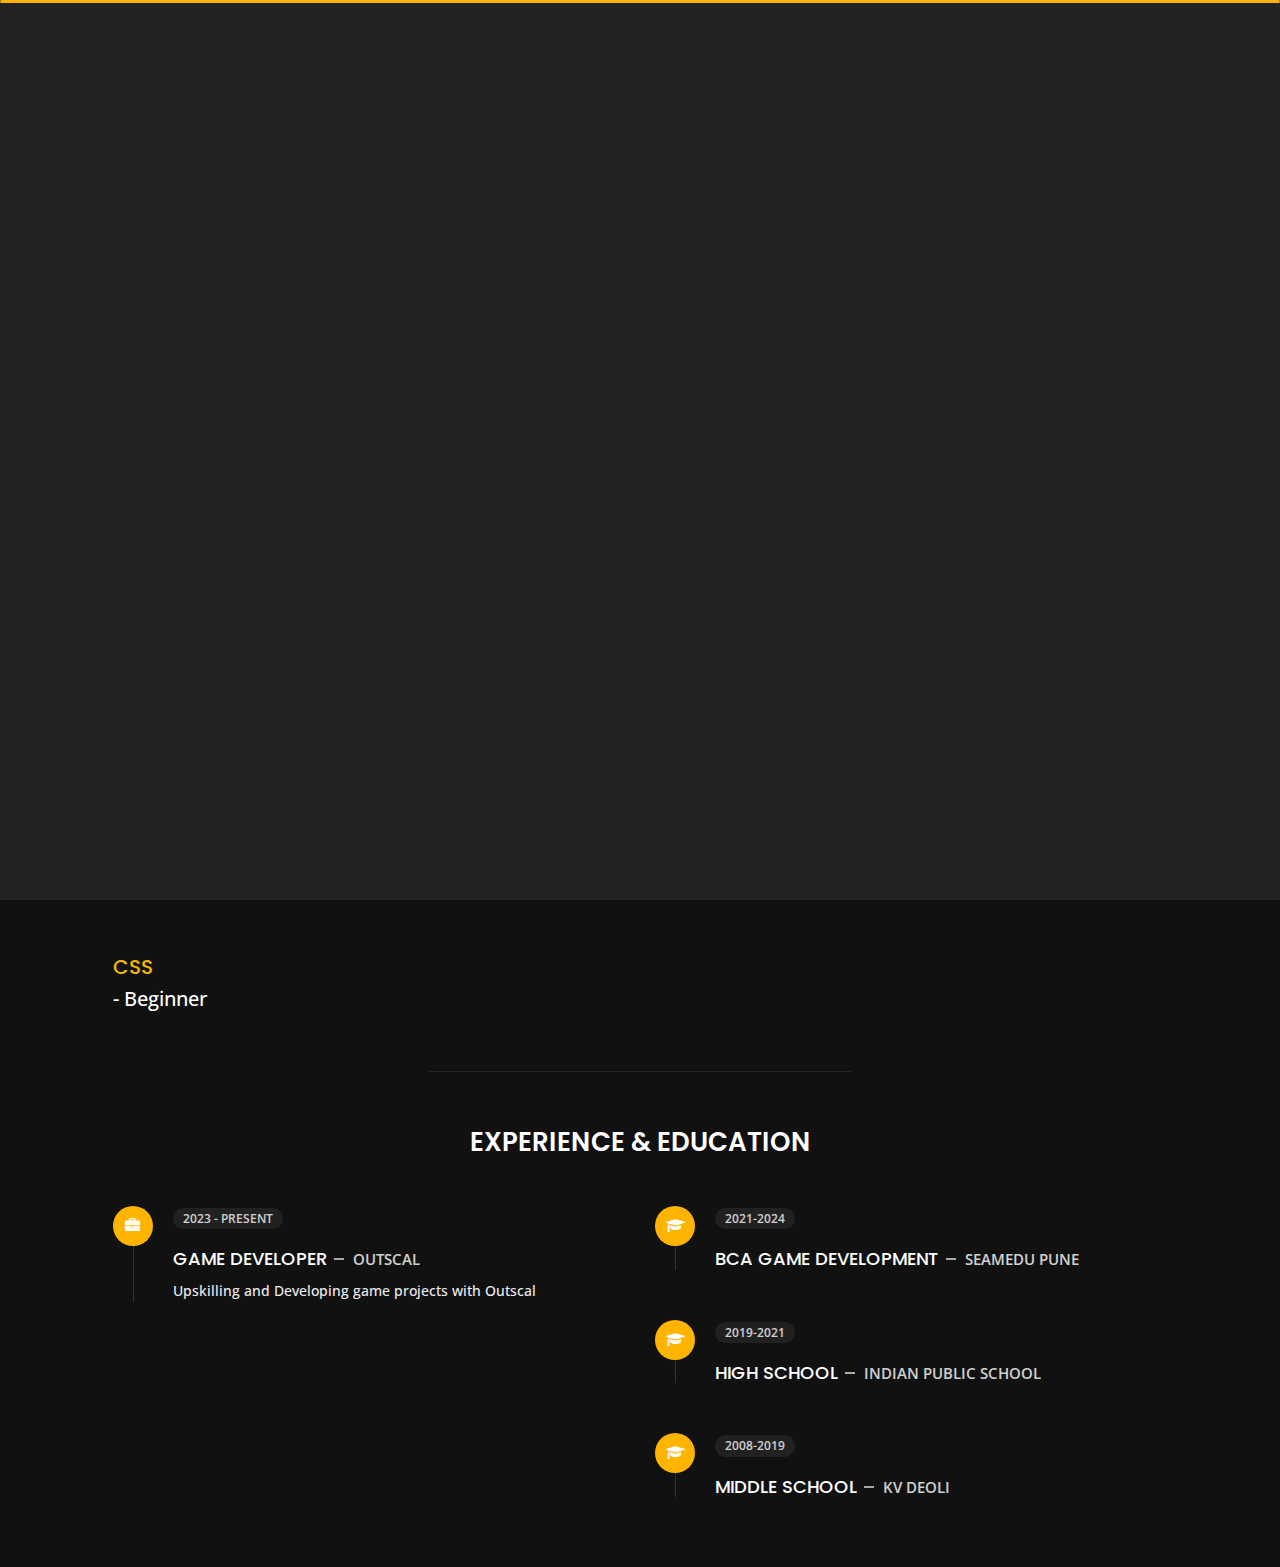
==== commit 855178cc: "updated portfolio with new projects" ====
--- a/about.html
+++ b/about.html
@@ -126,7 +126,7 @@
                 <li class="active"><a href="about.html"><i class="fa fa-user"></i><span>About</span></a></li>
                 <li><a href="portfolio.html"><i class="fa fa-folder-open"></i><span>Portfolio</span></a></li>
                 <li><a href="contact.html"><i class="fa fa-envelope-open"></i><span>Contact</span></a></li>
-                <li><a href="blog.html"><i class="fa fa-comments"></i><span>Blog</span></a></li>
+                <!--<li><a href="blog.html"><i class="fa fa-comments"></i><span>Blog</span></a></li>-->
             </ul>
         </div>
     </nav>
@@ -162,17 +162,29 @@
                     </div>
                     <div class="col-6">
                         <ul class="about-list list-unstyled open-sans-font">
-                            <li> <span class="title">phone :</span> <span class="value d-block d-sm-inline-block d-lg-block d-xl-inline-block">+91-9079902906</span> </li>
+                            <li> <span class="title">phone :</span> <span class="value d-block d-sm-inline-block d-lg-block d-xl-inline-block">+91-9649468275</span> </li>
                             <li> <span class="title">Email :</span> <span class="value d-block d-sm-inline-block d-lg-block d-xl-inline-block" style= " white-space: nowrap;">Devmaheswari2017@gmail.com</a></span> </li>
                             <li> <span class="title">Linkedin :</span> <span class="value d-block d-sm-inline-block d-lg-block d-xl-inline-block"><a href="https://www.linkedin.com/in/dev-maheshwari-811961173/" style="color: white;">DevMaheshwari</a></span> </li>
                             <li> <span class="title">langages :</span> <span class="value d-block d-sm-inline-block d-lg-block d-xl-inline-block">Hindi, English</span> </li>
                         </ul>
                     </div>
                     <div class="col-12 mt-3">
-                        <a class="button" href="img/projects/CV/Bhupendra Maheshwari_Resume_ 2024.pdf" download="Dev_Maheshwari_CV.pdf">
+                        <a class="button" href="img/projects/CV/DevMaheshwari_Resume.pdf" download="Dev_Maheshwari_CV.pdf">
                             <span class="button-text">Download CV</span>
                             <span class="button-icon fa fa-download"></span>
-                        </a>
+                        </a>  
+                        <!-- Social Buttons Container -->
+                        <div class="col-12 col-lg-4">
+                            <p>
+                            <ul class="social list-unstyled pt-1 mb-5">
+                                <li class="github" style=" display: block; float: left; margin : 10px; width: 50px; height: 50px; font-size: 25px;"><a title="Github" href="https://github.com/DevMaheshwari2017?tab=repositories"  target="_blank"><i class="fa fa-github"></i></a></li>
+                                <li class="linkedin" style=" display: block; float: left; margin : 10px; width: 50px; height: 50px; font-size: 25px;"><a title="LinkedIn" href="https://www.linkedin.com/in/dev-maheshwari-811961173/" target="_blank"><i class="fa fa-linkedin"></i></a></li>
+                                <!-- <li class="twitter"><a title="Twitter" href="#"><i class="fa fa-twitter"></i></a></li>
+                                <li class="youtube"><a title="Youtube" href="#"><i class="fa fa-youtube"></i></a></li>
+                                <li class="dribbble"><a title="Dribbble" href="#"><i class="fa fa-dribbble"></i></a></li> -->
+                            </ul>
+                            </p>
+                        </div>                                      
                     </div>
                 </div>
             </div>
@@ -188,7 +200,7 @@
                     </div> --> 
                     <div class="col-6">
                         <div class="box-stats with-margin">
-                            <h3 class="poppins-font position-relative">7</h3>
+                            <h3 class="poppins-font position-relative">9</h3>
                             <p class="open-sans-font m-0 position-relative text-uppercase">completed <span class="d-block">projects</span></p>
                         </div>
                     </div>
@@ -203,55 +215,60 @@
                 <h3 class="text-uppercase pb-4 pb-sm-5 mb-3 mb-sm-0 text-left text-sm-center custom-title ft-wt-600">My Skills</h3>
             </div>
             <div class="col-6 col-md-3 mb-3 mb-sm-5">
-                <div class="c100 p50">
+                <!-- <div class="c100 p50">
                     <span>50%</span>
                     <div class="slice">
                         <div class="bar"></div>
                         <div class="fill"></div>
                     </div>
-                </div>
-                <h6 class="text-uppercase open-sans-font text-center mt-2 mt-sm-4">C++</h6>
-            </div>
-            <div class="col-6 col-md-3 mb-3 mb-sm-5">
-                <div class="c100 p45">
+                </div> -->
+                    <h5 class="poppins-font position-relative" style="color: rgb(241, 182, 6);">C++</h5>
+                    <h5><span class="open-sans-font"> - Intermediate</span></h5>
+            </div>
+            <div class="col-6 col-md-3 mb-3 mb-sm-5">
+                <!-- <div class="c100 p45">
                     <span>45%</span>
                     <div class="slice">
                         <div class="bar"></div>
                         <div class="fill"></div>
                     </div>
-                </div>
-                <h6 class="text-uppercase open-sans-font text-center mt-2 mt-sm-4">Unity</h6>
-            </div>
-            <div class="col-6 col-md-3 mb-3 mb-sm-5">
-                <div class="c100 p45">
+                </div> -->
+                <h5 class="poppins-font position-relative" style="color: rgb(241, 182, 6);">Unity </h5>
+                <h5><span class="open-sans-font"> - Intermediate</span></h5>
+            </div>
+            <div class="col-6 col-md-3 mb-3 mb-sm-5">
+                <!-- <div class="c100 p45">
                     <span>45%</span>
                     <div class="slice">
                         <div class="bar"></div>
                         <div class="fill"></div>
                     </div>
-                </div>
-                <h6 class="text-uppercase open-sans-font text-center mt-2 mt-sm-4">C#</h6>
-            </div>
-            <div class="col-6 col-md-3 mb-3 mb-sm-5">
-                <div class="c100 p25">
+                </div> -->
+                <h5 class="poppins-font position-relative" style="color: rgb(241, 182, 6);">C# </h5>
+                    <h5><span class="open-sans-font"> - Intermediate</span></h5>
+            </div>
+            <div class="col-6 col-md-3 mb-3 mb-sm-5">
+                <!-- <div class="c100 p25">
                     <span>25%</span>
                     <div class="slice">
                         <div class="bar"></div>
                         <div class="fill"></div>
                     </div>
-                </div>
-                <h6 class="text-uppercase open-sans-font text-center mt-2 mt-sm-4">HTMl</h6>
-            </div>
-
-            <div class="col-6 col-md-3 mb-3 mb-sm-5">
-                <div class="c100 p20">
+                </div> -->
+                <h5 class="poppins-font position-relative" style="color: rgb(241, 182, 6);">HTML </h5>
+                <h5><span class="open-sans-font"> - Beginner</span></h5>
+            </div>
+
+            <div class="col-6 col-md-3 mb-3 mb-sm-5">
+                <!-- <div class="c100 p20">
                     <span>20%</span>
                     <div class="slice">
                         <div class="bar"></div>
                         <div class="fill"></div>
                     </div>
-                </div>
-                <h6 class="text-uppercase open-sans-font text-center mt-2 mt-sm-4">css</h6>
+                </div> -->
+                <h5 class="poppins-font position-relative" style="color: rgb(241, 182, 6);">CSS </h5>
+                <h5><span class="open-sans-font"> - Beginner</span></h5>
             </div>
         </div>
         <!-- Skills Ends -->
@@ -284,7 +301,7 @@
                             </div>
                             <span class="time open-sans-font text-uppercase">2021-2024</span>
                             <h5 class="poppins-font text-uppercase">BCA Game development<span class="place open-sans-font">Seamedu Pune</span></h5>
-                            <p class="open-sans-font">Persuning Game development in BCA from Seamedu Pune</p>
+                            <!-- <p class="open-sans-font">Persuning Game development in BCA from Seamedu Pune</p> -->
                         </li>
                         <li>
                             <div class="icon">
@@ -292,7 +309,7 @@
                             </div>
                             <span class="time open-sans-font text-uppercase">2019-2021</span>
                             <h5 class="poppins-font text-uppercase">High School<span class="place open-sans-font">Indian public School</span></h5>
-                            <p class="open-sans-font">Completed my 11-12th from Indian Public S</p>
+                            <!-- <p class="open-sans-font">Completed my 11-12th from Indian Public S</p> -->
                         </li>
                         <li>
                             <div class="icon">
@@ -300,7 +317,7 @@
                             </div>
                             <span class="time open-sans-font text-uppercase">2008-2019</span>
                             <h5 class="poppins-font text-uppercase">Middle School<span class="place open-sans-font">KV Deoli</span></h5>
-                            <p class="open-sans-font">Completed my 1-10th from Kendriya Vidhalaya Deoli</p>
+                            <!-- <p class="open-sans-font">Completed my 1-10th from Kendriya Vidhalaya Deoli</p> -->
                         </li>
                     </ul>
                 </div>
